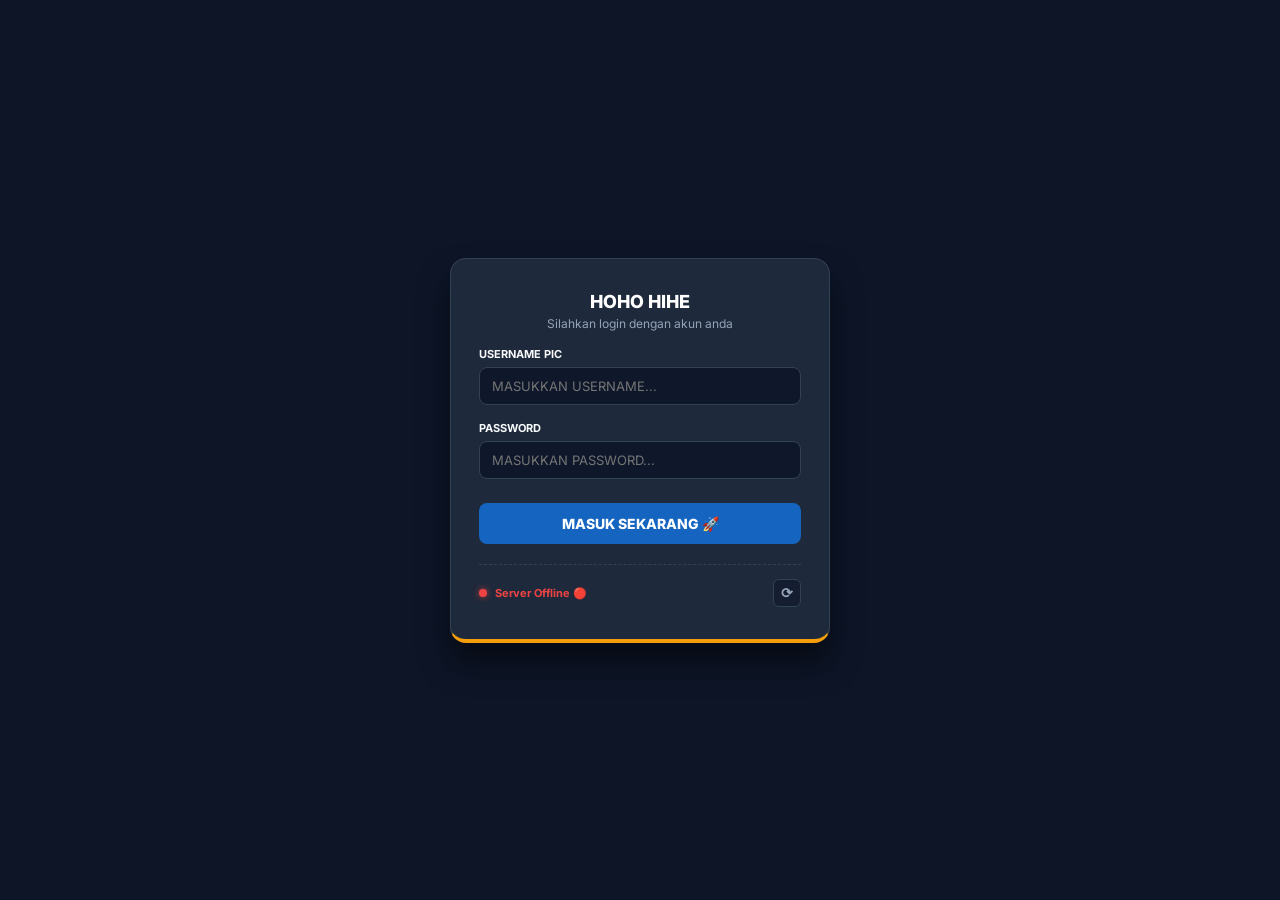
==== casetransaksi.html @ 3c514128 "update minor" ====
<!DOCTYPE html>
<html lang="id">
<head>
    <meta charset="UTF-8">
    <script src="auth.js"></script>
    <meta name="viewport" content="width=device-width, initial-scale=1.0">
    <title>Case Transaksi - RANGER+</title>
    <link rel="stylesheet" href="styles.css">
    <style>
        /* TAB MENU SUB-NAVIGATION */
        .tab-menu-container {
            display: flex;
            justify-content: space-between;
            align-items: center;
            gap: 10px;
            margin-bottom: 8px;
            border-bottom: 2px solid var(--border-color);
            padding-bottom: 12px;
        }
        .tab-group { display: flex; gap: 10px; }
        .tab-btn {
            background: #080d1a; 
            color: var(--text-muted);
            border: 1px solid var(--border-color);
            padding: 10px 20px; 
            border-radius: 8px;
            font-size: 13px; 
            font-weight: 700; 
            cursor: pointer;
            transition: all 0.2s ease;
        }
        .tab-btn:hover { background: #1e293b; color: #ffffff; }
        .tab-btn.active { 
            background: #1565c0; 
            color: #ffffff; 
            border-color: #3b82f6; 
        }
        .tab-content { display: none; }
        .tab-content.active { display: block; }

        /* CARDS & FORMS */
        .card-box {
            background: #1e293b; 
            border: 1px solid var(--border-color);
            border-radius: 12px; 
            padding: 20px; 
            margin-bottom: 16px;
            box-shadow: 0 6px 20px rgba(0,0,0,0.2);
        }
        .search-form { display: flex; gap: 12px; align-items: center; }
        .search-input, .select-input, .textarea-input {
            width: 100%; 
            padding: 12px 16px; 
            background: #0f172a;
            border: 1px solid var(--border-color);
            border-radius: 8px; 
            color: #ffffff; 
            font-size: 13px; 
            font-weight: 600;
            outline: none; 
            box-sizing: border-box;
            transition: border-color 0.2s ease;
        }
        .search-input:focus, .select-input:focus, .textarea-input:focus { border-color: #3b82f6; }

        .form-label {
            display: block;
            font-size: 11px;
            font-weight: 700;
            color: var(--accent-gold);
            text-transform: uppercase;
            margin-bottom: 6px;
        }

        /* BUTTONS */
        .btn-primary {
            padding: 12px 24px; 
            background: #1565c0; 
            color: #ffffff;
            border: none; 
            border-radius: 8px; 
            font-size: 13px; 
            font-weight: 800;
            cursor: pointer; 
            transition: transform 0.15s ease, background 0.2s ease; 
            white-space: nowrap;
        }
        .btn-primary:hover { background: #1e88e5; transform: translateY(-1px); }
        .btn-success { background: #16a34a; }
        .btn-success:hover { background: #22c55e; }
        .btn-sync { padding: 8px 16px; font-size: 12px; background: #334155; border: 1px solid #475569; }
        .btn-sync:hover { background: #475569; }

        /* FILTER BUTTONS */
        .filter-btn {
            padding: 6px 14px; 
            font-size: 11px; 
            font-weight: 700; 
            border-radius: 6px;
            background: #0f172a; 
            color: var(--text-muted); 
            border: 1px solid var(--border-color); 
            cursor: pointer;
            transition: all 0.2s ease;
        }
        .filter-btn:hover { background: #1e293b; color: #ffffff; }
        .filter-btn.active { background: var(--accent-gold); color: #0d1527; border-color: var(--accent-gold); }

        /* BADGES */
        .badge-status {
            padding: 3px 8px; 
            border-radius: 4px; 
            font-size: 10px; 
            font-weight: 800; 
            text-transform: uppercase;
        }
        .badge-pending { background: rgba(245, 158, 11, 0.2); color: #f59e0b; border: 1px solid #f59e0b; }
        .badge-solved { background: rgba(34, 197, 94, 0.2); color: #22c55e; border: 1px solid #22c55e; }

        /* GRID RESULT DISPLAY */
        .result-grid { display: grid; grid-template-columns: repeat(2, 1fr); gap: 10px; margin-top: 8px; }
        .data-item {
            background: #0f172a; 
            padding: 10px 14px; 
            border-radius: 8px;
            border: 1px solid rgba(255, 255, 255, 0.05); 
            text-align: left;
        }
        .data-label { font-size: 10px; color: var(--text-muted); font-weight: 700; text-transform: uppercase; margin-bottom: 2px; }
        .data-value { font-size: 13px; color: #ffffff; font-weight: 700; word-break: break-all; }

        /* TABLE ALL CASES */
        .custom-table { width: 100%; border-collapse: collapse; font-size: 12px; text-align: left; }
        .custom-table th { 
            background: #0f172a; 
            color: #ffffff; 
            padding: 12px; 
            border-bottom: 2px solid var(--border-color); 
            text-transform: uppercase; 
            white-space: nowrap; 
        }
        .custom-table td { padding: 10px 12px; border-bottom: 1px solid var(--border-color); color: #f8fafc; white-space: nowrap; }
        .custom-table tbody tr { cursor: pointer; transition: background 0.15s ease; }
        .custom-table tbody tr:hover { background: rgba(51, 65, 85, 0.6); }

        /* MODAL OVERLAYS SPECIFIC TO CASE TRANSAKSI */
        .modal-overlay {
            position: fixed; 
            top: 0; left: 0; right: 0; bottom: 0;
            background: rgba(13, 21, 39, 0.85); 
            backdrop-filter: blur(5px);
            display: flex; 
            align-items: center; 
            justify-content: center; 
            z-index: 9999;
        }
        .modal-box { 
            background: #1e293b; 
            border: 1px solid var(--border-color); 
            border-radius: 14px; 
            padding: 24px; 
            box-shadow: 0 20px 40px rgba(0,0,0,0.5); 
            animation: popIn 0.25s cubic-bezier(0.175, 0.885, 0.32, 1.275);
        }
    </style>
</head>
<body>

    <div class="layout-container">
        <!-- Area Sidebar -->
        <div class="sidebar"></div>

        <div class="main-content">
            <div class="wrapper">
                <h2 class="main-title">CASE TRANSAKSI</h2>

                <div class="tab-menu-container">
                    <div class="tab-group">
                        <button class="tab-btn active" onclick="switchTab('inputTab', this)">➕ Input Case Transaksi</button>
                        <button class="tab-btn" onclick="switchTab('allCasesTab', this); loadAllCasesFromGSheet();">📊 All Cases (GSheet)</button>
                    </div>
                    <button type="button" class="btn-primary btn-sync" onclick="handleSyncTaglist()">🔄 Sync Taglist GSheet</button>
                </div>

                <!-- SUB MENU 1: INPUT CASE -->
                <div id="inputTab" class="tab-content active">
                    <div class="card-box">
                        <form class="search-form" onsubmit="handleCekTrx(event)">
                            <input type="text" id="inputTrxId" class="search-input" placeholder="Masukkan ID Transaksi (Contoh: 961494861)..." required autocomplete="off">
                            <button type="submit" class="btn-primary" id="btnSearch">🔍 CEK TRANSAKSI</button>
                        </form>
                    </div>

                    <div id="formKendalaSection" class="card-box" style="display: none; border-left: 4px solid var(--accent-gold);">
                        <h3 style="margin: 0 0 16px 0; color: var(--accent-gold); font-size: 15px;">📌 DETAIL KENDALA & FOLLOW UP</h3>
                        <div class="result-grid" style="margin-bottom: 20px;">
                            <div class="data-item"><div class="data-label">ID Transaksi</div><div class="data-value" id="summaryTrxId">-</div></div>
                            <div class="data-item"><div class="data-label">ID Pelanggan 1</div><div class="data-value" id="summaryBill1" style="color: #60a5fa;">-</div></div>
                        </div>

                        <form onsubmit="handleSubmitCase(event)">
                            <div style="display: grid; grid-template-columns: repeat(2, 1fr); gap: 16px; margin-bottom: 16px;">
                                <div>
                                    <label class="form-label">🏷️ Taglist Kendala:</label>
                                    <select id="selectKendala" class="select-input" required><option value="">Memuat taglist kendala...</option></select>
                                </div>
                                <div>
                                    <label class="form-label">🎯 Kemana Harus Follow Up:</label>
                                    <select id="selectFollowUp" class="select-input" required><option value="">Memuat tujuan follow up...</option></select>
                                </div>
                            </div>
                            <div style="margin-bottom: 16px;">
                                <label class="form-label">📝 Catatan Tambahan (Opsional):</label>
                                <textarea id="inputCatatan" class="textarea-input" rows="3" placeholder="Tambahkan catatan khusus jika ada..."></textarea>
                            </div>
                            <button type="submit" class="btn-primary btn-success">💾 SIMPAN CASE KE GSHEET</button>
                        </form>
                    </div>
                </div>

                <!-- SUB MENU 2: ALL CASES -->
                <div id="allCasesTab" class="tab-content">
                    <div class="card-box">
                        <div style="display: flex; justify-content: space-between; align-items: center; margin-bottom: 16px;">
                            <div style="display: flex; align-items: center; gap: 12px;">
                                <h3 style="margin: 0; color: var(--accent-gold); font-size: 15px;">📊 REKAPITULASI CASE</h3>
                                <div style="display: flex; gap: 6px;">
                                    <button id="btnFilterAll" class="filter-btn active" onclick="filterCases('ALL', this)">ALL (0)</button>
                                    <button id="btnFilterPending" class="filter-btn" onclick="filterCases('PENDING', this)">⏳ PENDING (0)</button>
                                    <button id="btnFilterSolved" class="filter-btn" onclick="filterCases('SOLVED', this)">✅ SOLVED (0)</button>
                                </div>
                            </div>
                            <button class="btn-primary" style="padding: 8px 16px; font-size: 12px;" onclick="loadAllCasesFromGSheet(true)">⟳ Refresh Data</button>
                        </div>

                        <div style="overflow-x: auto;">
                            <table class="custom-table">
                                <thead>
                                    <tr>
                                        <th>No</th>
                                        <th>Waktu Input</th>
                                        <th>ID Transaksi</th>
                                        <th>ID Produk</th>
                                        <th>Tgl Transaksi</th>
                                        <th>ID Pelanggan 1</th>
                                        <th>Kendala</th>
                                        <th>Follow Up Ke</th>
                                        <th>PIC</th>
                                        <th>Status Case</th>
                                    </tr>
                                </thead>
                                <tbody id="allCasesTableBody">
                                    <tr><td colspan="10" style="text-align: center; color: var(--text-muted); padding: 20px;">Memuat data...</td></tr>
                                </tbody>
                            </table>
                        </div>
                    </div>
                </div>

            </div>
        </div>
    </div>

    <!-- POPUP 1: DETAIL CASE & UPDATE CASE (DESAIN MENYAMPING / LANDSCAPE 2 PANEL) -->
    <div id="caseDetailModal" class="modal-overlay" style="display: none;">
        <div class="modal-box" style="width: 920px; max-width: 95vw; max-height: 90vh; overflow-y: auto;">
            <div style="display: flex; justify-content: space-between; align-items: center; border-bottom: 1px solid var(--border-color); padding-bottom: 10px; margin-bottom: 16px;">
                <h3 style="margin: 0; color: var(--accent-gold); font-size: 16px;">📌 DETAIL CASE TRANSAKSI</h3>
                <span id="detailStatusBadge" class="badge-status badge-pending">PENDING</span>
            </div>

            <!-- LAYOUT DESAIN MENYAMPING (2 PANEL GRID) -->
            <div style="display: grid; grid-template-columns: 1.1fr 0.9fr; gap: 20px; align-items: start;">

                <!-- PANEL KIRI: DATA TRANSAKSI -->
                <div>
                    <h4 style="margin: 0 0 8px 0; font-size: 12px; color: #60a5fa; text-transform: uppercase;">📋 Informasi Transaksi</h4>
                    <div class="result-grid">
                        <div class="data-item"><div class="data-label">Waktu Input</div><div class="data-value" id="detTime">-</div></div>
                        <div class="data-item"><div class="data-label">ID Transaksi</div><div class="data-value" id="detTrxId" style="color: var(--accent-gold);">-</div></div>
                        <div class="data-item"><div class="data-label">ID Produk</div><div class="data-value" id="detProdId">-</div></div>
                        <div class="data-item"><div class="data-label">Tanggal Transaksi</div><div class="data-value" id="detTxDate">-</div></div>
                        <div class="data-item"><div class="data-label">ID Pelanggan 1</div><div class="data-value" id="detBill1" style="color: #60a5fa;">-</div></div>
                        <div class="data-item"><div class="data-label">ID Pelanggan 2</div><div class="data-value" id="detBill2" style="color: #60a5fa;">-</div></div>
                        <div class="data-item"><div class="data-label">RC (Response Code)</div><div class="data-value" id="detRc">-</div></div>
                        <div class="data-item"><div class="data-label">SN / Ref</div><div class="data-value" id="detSn" style="color: #34d399;">-</div></div>
                        <div class="data-item"><div class="data-label">Kendala</div><div class="data-value" id="detKendala" style="color: var(--accent-gold);">-</div></div>
                        <div class="data-item"><div class="data-label">Follow Up Ke</div><div class="data-value" id="detFollowUp" style="color: #60a5fa;">-</div></div>
                        <div class="data-item" style="grid-column: span 2;"><div class="data-label">PIC Input</div><div class="data-value" id="detPic">-</div></div>
                    </div>
                </div>

                <!-- PANEL KANAN: CATATAN KASUS + FORM UPDATE -->
                <div style="display: flex; flex-direction: column; gap: 14px;">
                    <div>
                        <h4 style="margin: 0 0 8px 0; font-size: 12px; color: #60a5fa; text-transform: uppercase;">📝 Catatan Kasus Awal</h4>
                        <div class="data-item" style="min-height: 52px;">
                            <div class="data-value" id="detCatatan" style="color: #e2e8f0; font-weight: 500; font-style: italic; white-space: pre-wrap;">-</div>
                        </div>
                    </div>

                    <div style="background: #0f172a; padding: 14px; border-radius: 10px; border: 1px solid var(--border-color); display: flex; flex-direction: column; gap: 12px;">
                        <h4 style="margin: 0; font-size: 12px; color: var(--accent-gold); text-transform: uppercase;">🔄 Form Update Case</h4>

                        <div>
                            <label class="form-label" style="color: #60a5fa;">STATUS CASE:</label>
                            <select id="detSelectStatus" class="select-input" style="padding: 10px; font-weight: 700;">
                                <option value="PENDING">⏳ PENDING</option>
                                <option value="SOLVED">✅ SOLVED</option>
                            </select>
                        </div>

                        <div>
                            <label class="form-label" style="color: #60a5fa;">✏️ UPDATE CASE (KOLOM N):</label>
                            <textarea id="detUpdateCaseInput" class="textarea-input" rows="4" placeholder="Masukkan perkembangan update follow up disini..."></textarea>
                        </div>
                    </div>
                </div>

            </div>

            <!-- FOOTER TOMBOL AKSI -->
            <div style="margin-top: 20px; padding-top: 14px; border-top: 1px solid var(--border-color); display: flex; justify-content: space-between; align-items: center;">
                <button type="button" class="btn-primary" style="background: #475569;" onclick="closeCaseDetailModal()">Tutup</button>
                <button type="button" class="btn-primary btn-success" onclick="handleSaveCaseUpdate()">
                    💾 UPDATE CASE
                </button>
            </div>
        </div>
    </div>

    <!-- POPUP 2: MODAL CEK TRANSAKSI -->
    <div id="resultModal" class="modal-overlay" style="display: none;">
        <div class="modal-box" style="width: 550px; max-width: 90%;">
            <div style="display: flex; justify-content: space-between; align-items: center; border-bottom: 1px solid var(--border-color); padding-bottom: 10px; margin-bottom: 12px;">
                <h3 style="margin: 0; color: var(--accent-gold); font-size: 16px;">📋 DATA TRANSAKSI DITEMUKAN</h3>
                <span id="popRcBadge" style="padding: 4px 8px; border-radius: 4px; font-size: 11px; font-weight: 800; background: rgba(34, 197, 94, 0.2); color: #22c55e;">RC: 00</span>
            </div>
            <div class="result-grid">
                <div class="data-item"><div class="data-label">ID Transaksi</div><div class="data-value" id="popIdTrx">-</div></div>
                <div class="data-item"><div class="data-label">ID Produk</div><div class="data-value" id="popIdProduk">-</div></div>
                <div class="data-item"><div class="data-label">Tanggal Transaksi</div><div class="data-value" id="popTxDate">-</div></div>
                <div class="data-item"><div class="data-label">Response Code</div><div class="data-value" id="popRc">-</div></div>
                <div class="data-item"><div class="data-label">ID Pelanggan 1</div><div class="data-value" id="popBill1" style="color: #60a5fa;">-</div></div>
                <div class="data-item"><div class="data-label">ID Pelanggan 2</div><div class="data-value" id="popBill2" style="color: #60a5fa;">-</div></div>
                <div class="data-item" style="grid-column: span 2;"><div class="data-label">SN / REF</div><div class="data-value" id="popSn" style="color: #34d399;">-</div></div>
            </div>
            <div style="margin-top: 20px; text-align: right;">
                <button type="button" class="btn-primary btn-success" onclick="confirmAndOpenKendalaForm()">OK, Lanjut Isi Kendala ➡️</button>
            </div>
        </div>
    </div>

    <!-- POPUPS GENERAL -->
    <div id="loadingModal">
        <div class="loading-card">
            <img src="assets/loading-train.svg" alt="Loading">
            <div class="loading-title" id="loadingTitle">Memproses...</div>
            <div class="loading-sub" id="loadingSub">Mohon tunggu sejenak.</div>
        </div>
    </div>

    <div id="customAlertModal">
        <div class="alert-card">
            <div class="alert-icon" id="alertIcon">✅</div>
            <div class="alert-title" id="alertTitle">Pemberitahuan</div>
            <div class="alert-msg" id="alertMessage">Pesan...</div>
            <button class="btn-alert-ok" onclick="closeCustomAlert()">OK</button>
        </div>
    </div>

    <!-- SCRIPT UTAMA -->
    <script src="sidebarv2.js"></script>
    <script>
        const SERVER_URL = "http://localhost:5000";
        let currentFetchedData = null;
        let rawAllCases = [];
        let currentFilteredCases = [];
        let selectedCaseData = null;
        let currentFilter = "ALL";

        function formatDateOnly(str) {
            if (!str || str === '-') return '-';
            return String(str).split('T')[0].trim();
        }

        function switchTab(tabId, element) {
            document.querySelectorAll('.tab-content').forEach(tc => tc.classList.remove('active'));
            document.querySelectorAll('.tab-btn').forEach(tb => tb.classList.remove('active'));
            document.getElementById(tabId).classList.add('active');
            element.classList.add('active');
        }

        function showCustomAlert(msg, title = "Pemberitahuan", icon = "✅") {
            document.getElementById('alertTitle').innerText = title;
            document.getElementById('alertMessage').innerText = msg;
            document.getElementById('alertIcon').innerText = icon;
            document.getElementById('customAlertModal').style.display = "flex";
        }
        function closeCustomAlert() { document.getElementById('customAlertModal').style.display = "none"; }
        function showLoadingModal(t, s) {
            document.getElementById('loadingTitle').innerText = t || "Memproses...";
            document.getElementById('loadingSub').innerText = s || "Mohon tunggu.";
            document.getElementById('loadingModal').style.display = "flex";
        }
        function hideLoadingModal() { document.getElementById('loadingModal').style.display = "none"; }

        // CEK TRANSAKSI
        async function handleCekTrx(e) {
            e.preventDefault();
            const trxId = document.getElementById("inputTrxId").value.trim();
            if (!trxId) return;

            showLoadingModal(`Mencari ID '${trxId}'...`, "Mengecek database Web SQL...");
            try {
                const res = await fetch(`${SERVER_URL}/api/cek-transaksi`, {
                    method: "POST", headers: { "Content-Type": "application/json" },
                    body: JSON.stringify({ id_transaksi: trxId })
                });
                const data = await res.json();
                hideLoadingModal();

                if (res.ok && data.status === "success" && data.data) {
                    currentFetchedData = data.data;
                    document.getElementById("popIdTrx").innerText = data.data.id_transaksi || "-";
                    document.getElementById("popIdProduk").innerText = data.data.id_produk || "-";
                    document.getElementById("popTxDate").innerText = formatDateOnly(data.data.transaction_date);
                    document.getElementById("popRc").innerText = data.data.status || "-";
                    document.getElementById("popBill1").innerText = data.data["ID pelanggan 1"] || "-";
                    document.getElementById("popBill2").innerText = data.data["ID pelanggan 2"] || "-";
                    document.getElementById("popSn").innerText = data.data.SN || "-";
                    document.getElementById("resultModal").style.display = "flex";
                } else {
                    showCustomAlert(data.message || "Data tidak ditemukan!", "Tidak Ditemukan", "⚠️");
                }
            } catch (err) {
                hideLoadingModal();
                showCustomAlert("Gagal terhubung ke Server!", "Error", "❌");
            }
        }

        function confirmAndOpenKendalaForm() {
            document.getElementById("resultModal").style.display = "none";
            if (currentFetchedData) {
                document.getElementById("summaryTrxId").innerText = currentFetchedData.id_transaksi || "-";
                document.getElementById("summaryBill1").innerText = currentFetchedData["ID pelanggan 1"] || "-";
                document.getElementById("formKendalaSection").style.display = "block";
                document.getElementById("formKendalaSection").scrollIntoView({ behavior: 'smooth' });
            }
        }

        async function loadTaglistsFromGSheet() {
            try {
                const res = await fetch(`${SERVER_URL}/api/get-taglist`);
                const data = await res.json();
                if (res.ok && data.status === "success") {
                    document.getElementById("selectKendala").innerHTML = `<option value="">-- Pilih Kendala --</option>` + (data.kendala || []).map(k => `<option value="${k}">${k}</option>`).join("");
                    document.getElementById("selectFollowUp").innerHTML = `<option value="">-- Pilih Tujuan Follow Up --</option>` + (data.follow_up || []).map(f => `<option value="${f}">${f}</option>`).join("");
                }
            } catch (e) {}
        }

        async function handleSyncTaglist() {
            showLoadingModal("Menyinkronkan Taglist...", "Mengambil daftar terbaru...");
            try {
                const res = await fetch(`${SERVER_URL}/api/sync-taglist`, { method: "POST" });
                const data = await res.json();
                hideLoadingModal();
                if (res.ok && data.status === "success") {
                    await loadTaglistsFromGSheet();
                    showCustomAlert("Taglist berhasil diperbarui!", "Sukses", "🎉");
                } else { showCustomAlert("Gagal sync taglist.", "Gagal", "⚠️"); }
            } catch (e) { hideLoadingModal(); showCustomAlert("Gagal terhubung ke Server!", "Error", "❌"); }
        }

        // SIMPAN CASE BARU
        async function handleSubmitCase(e) {
            e.preventDefault();
            if (!currentFetchedData) return;

            showLoadingModal("Menyimpan Case...", "Mengunggah data ke GSheet...");
            try {
                const payload = {
                    data_transaksi: currentFetchedData,
                    kendala: document.getElementById("selectKendala").value,
                    follow_up: document.getElementById("selectFollowUp").value,
                    catatan: document.getElementById("inputCatatan").value,
                    pic: sessionStorage.getItem("loggedInUser") || "GUEST"
                };

                const res = await fetch(`${SERVER_URL}/api/save-case-gsheet`, {
                    method: "POST", headers: { "Content-Type": "application/json" },
                    body: JSON.stringify(payload)
                });
                const result = await res.json();
                hideLoadingModal();

                if (res.ok && result.status === "success") {
                    await loadAllCasesFromGSheet(true);

                    showCustomAlert("Case berhasil disimpan!", "Berhasil", "🎉");
                    document.getElementById("formKendalaSection").style.display = "none";
                    document.getElementById("inputTrxId").value = "";
                    document.getElementById("inputCatatan").value = "";
                    currentFetchedData = null;
                } else { showCustomAlert("Gagal menyimpan case.", "Error", "⚠️"); }
            } catch (err) { hideLoadingModal(); showCustomAlert("Gagal terhubung ke Server!", "Error", "❌"); }
        }

        // REKAP ALL CASES
        async function loadAllCasesFromGSheet(forceRefresh = false) {
            const tbody = document.getElementById("allCasesTableBody");
            if (forceRefresh) tbody.innerHTML = `<tr><td colspan="10" style="text-align: center; color: var(--accent-gold); padding: 20px;">Memuat ulang data...</td></tr>`;

            try {
                const res = await fetch(`${SERVER_URL}/api/get-all-cases`);
                const data = await res.json();

                if (res.ok && data.status === "success" && Array.isArray(data.data)) {
                    rawAllCases = data.data;
                    updateFilterCounters();
                    renderCasesTable();
                } else {
                    tbody.innerHTML = `<tr><td colspan="10" style="text-align: center; color: #ef4444; padding: 20px;">Gagal memuat rekap data.</td></tr>`;
                }
            } catch (err) {
                tbody.innerHTML = `<tr><td colspan="10" style="text-align: center; color: #ef4444; padding: 20px;">Gagal terhubung ke Server!</td></tr>`;
            }
        }

        function updateFilterCounters() {
            const totalAll = rawAllCases.length;
            const totalPending = rawAllCases.filter(c => (c.case_status || "PENDING").toUpperCase() === "PENDING").length;
            const totalSolved = rawAllCases.filter(c => (c.case_status || "PENDING").toUpperCase() === "SOLVED").length;

            document.getElementById("btnFilterAll").innerText = `ALL (${totalAll})`;
            document.getElementById("btnFilterPending").innerText = `⏳ PENDING (${totalPending})`;
            document.getElementById("btnFilterSolved").innerText = `✅ SOLVED (${totalSolved})`;
        }

        function filterCases(status, btnElement) {
            currentFilter = status;
            document.querySelectorAll('.filter-btn').forEach(b => b.classList.remove('active'));
            btnElement.classList.add('active');
            renderCasesTable();
        }

        function renderCasesTable() {
            const tbody = document.getElementById("allCasesTableBody");
            currentFilteredCases = rawAllCases;

            if (currentFilter !== "ALL") {
                currentFilteredCases = rawAllCases.filter(c => (c.case_status || "PENDING").toUpperCase() === currentFilter);
            }

            if (currentFilteredCases.length === 0) {
                tbody.innerHTML = `<tr><td colspan="10" style="text-align: center; color: var(--text-muted); padding: 20px;">Tidak ada data case (${currentFilter}).</td></tr>`;
                return;
            }

            tbody.innerHTML = currentFilteredCases.map((item, idx) => {
                const st = (item.case_status || "PENDING").toUpperCase();
                const badgeClass = st === "SOLVED" ? "badge-solved" : "badge-pending";

                return `
                    <tr onclick="openCaseDetailModalByFilteredIndex(${idx})">
                        <td>${idx + 1}</td>
                        <td>${item.timestamp || '-'}</td>
                        <td style="font-weight: 700; color: var(--accent-gold);">${item.id_transaksi || '-'}</td>
                        <td>${item.id_produk || '-'}</td>
                        <td>${formatDateOnly(item.transaction_date)}</td>
                        <td style="color: #60a5fa;">${item.bill_info1 || '-'}</td>
                        <td><b style="color: var(--accent-gold);">${item.kendala || '-'}</b></td>
                        <td><b style="color: #60a5fa;">${item.follow_up || '-'}</b></td>
                        <td style="font-weight: 700;">${item.pic || '-'}</td>
                        <td><span class="badge-status ${badgeClass}">${st}</span></td>
                    </tr>
                `;
            }).join("");
        }

        // BUKA POP-UP DETAIL CASE
        function openCaseDetailModalByFilteredIndex(idx) {
            selectedCaseData = currentFilteredCases[idx];
            if (!selectedCaseData) return;

            document.getElementById("detTime").innerText = selectedCaseData.timestamp || "-";
            document.getElementById("detTrxId").innerText = selectedCaseData.id_transaksi || "-";
            document.getElementById("detProdId").innerText = selectedCaseData.id_produk || "-";
            document.getElementById("detTxDate").innerText = formatDateOnly(selectedCaseData.transaction_date);
            document.getElementById("detBill1").innerText = selectedCaseData.bill_info1 || "-";
            document.getElementById("detBill2").innerText = selectedCaseData.bill_info2 || "-";
            document.getElementById("detRc").innerText = selectedCaseData.status || "-";
            document.getElementById("detSn").innerText = selectedCaseData.sn || "-";
            document.getElementById("detKendala").innerText = selectedCaseData.kendala || "-";
            document.getElementById("detFollowUp").innerText = selectedCaseData.follow_up || "-";
            document.getElementById("detPic").innerText = selectedCaseData.pic || "-";
            document.getElementById("detCatatan").innerText = selectedCaseData.catatan || "(Tidak ada catatan khusus)";

            const st = (selectedCaseData.case_status || "PENDING").toUpperCase();
            document.getElementById("detSelectStatus").value = st;
            document.getElementById("detUpdateCaseInput").value = selectedCaseData.update_case || "";

            const badge = document.getElementById("detailStatusBadge");
            if (st === "SOLVED") {
                badge.className = "badge-status badge-solved";
                badge.innerText = "SOLVED ✅";
            } else {
                badge.className = "badge-status badge-pending";
                badge.innerText = "PENDING ⏳";
            }

            document.getElementById("caseDetailModal").style.display = "flex";
        }

        function closeCaseDetailModal() { document.getElementById("caseDetailModal").style.display = "none"; }

        // EKSPLISIT SIMPAN KESELURUHAN UPDATE
        async function handleSaveCaseUpdate() {
            if (!selectedCaseData) return;

            const newStatus = document.getElementById("detSelectStatus").value;
            const updateCaseText = document.getElementById("detUpdateCaseInput").value;

            showLoadingModal("Menyimpan Perubahan...", "Memperbarui status & catatan update di GSheet...");
            try {
                const res = await fetch(`${SERVER_URL}/api/update-case-status`, {
                    method: "POST", 
                    headers: { "Content-Type": "application/json" },
                    body: JSON.stringify({ 
                        row_index: selectedCaseData.row_index, 
                        case_status: newStatus,
                        update_case: updateCaseText
                    })
                });
                const result = await res.json();
                hideLoadingModal();

                if (res.ok && result.status === "success") {
                    closeCaseDetailModal();
                    await loadAllCasesFromGSheet(true);
                    showCustomAlert("Update Case berhasil disimpan ke GSheet!", "Berhasil", "🎉");
                } else { 
                    showCustomAlert(result.message || "Gagal memperbarui case.", "Error", "⚠️"); 
                }
            } catch (err) { 
                hideLoadingModal(); 
                showCustomAlert("Gagal terhubung ke Server!", "Error", "❌"); 
            }
        }

        document.addEventListener("DOMContentLoaded", () => {
            loadTaglistsFromGSheet();
            loadAllCasesFromGSheet();
        });
    </script>
</body>
</html>
---- styles.css ----
@import url('https://fonts.googleapis.com/css2?family=Inter:wght@400;600;700;800&display=swap');

:root {
    --bg-app: #0d1527;
    --bg-sidebar: #080d1a;
    --border-color: #334155;
    --text-main: #ffffff;
    --text-muted: #94a3b8;
    --card-bg: #111827;
    --card-border: #1f2937;
    --primary: #0d1527;
    --accent-gold: #f59e0b;
}

* { box-sizing: border-box; font-family: 'Inter', -apple-system, BlinkMacSystemFont, "Segoe UI", Roboto, sans-serif; }

body, html { margin: 0; padding: 0; width: 100%; height: 100%; background: var(--bg-app); color: var(--text-main); overflow-x: hidden; }

/* ================= LAYOUT & SIDEBAR ================= */
.layout-container { display: flex; min-height: 100vh; position: relative; }
.main-content { flex: 1; display: flex; flex-direction: column; gap: 14px; padding: 16px; min-width: 0; overflow-y: auto; }
.wrapper { width: 100%; max-width: 1450px; margin: 0 auto; display: flex; flex-direction: column; gap: 14px; }
.sidebar { width: 240px; background: var(--bg-sidebar); padding: 16px 14px; border-right: 2px solid var(--border-color); flex-shrink: 0; display: flex; flex-direction: column; position: sticky; top: 0; height: 100vh; overflow-y: auto; }

/* ================= TYPOGRAPHY & HEADER ================= */
.main-title { margin: 0 0 12px 0; font-size: 22px; font-weight: 800; color: #ffffff; text-transform: uppercase; }
.section-title { font-size: 13px; font-weight: bold; margin-bottom: 8px; color: #ffffff; text-transform: uppercase; letter-spacing: 0.5px; }
.section-heading { font-size: 12px; font-weight: 800; color: #ffffff; text-transform: uppercase; display: flex; align-items: center; gap: 8px; margin-top: 4px; }
.section-heading::before { content: ""; width: 4px; height: 14px; background: var(--accent-gold); border-radius: 2px; display: inline-block; }

/* ================= TOOLBAR & BUTTONS ================= */
.toolbar { background: #1e293b; padding: 10px 14px; border-radius: 10px; border: 1px solid var(--border-color); box-shadow: 0 6px 20px rgba(0,0,0,.2); margin-bottom: 12px; display: flex; gap: 12px; flex-wrap: wrap; align-items: center; }
.toolbar-group { display: flex; align-items: center; gap: 6px; }
.toolbar-label { font-size: 13px; font-weight: bold; color: #f8fafc; }
select, button { padding: 8px 12px; border: none; border-radius: 6px; font-size: 13px; }
select { background: #0f172a; border: 1px solid var(--border-color); color: #f8fafc; }
button { font-weight: 700; cursor: pointer; transition: transform 0.15s ease, background-color 0.15s ease; }
button:hover { transform: translateY(-1px); }
.generate { background: #1565c0; color: #fff; }
.preview-btn { background: #059669; color: #fff; }
.copy { background: #ff8f00; color: #fff; }
.loading { text-align: center; padding: 10px; font-weight: bold; color: #38bdf8; font-size: 13px; }

/* ================= CARDS & DASHBOARD MENU ================= */
.hero-banner { background: #1e293b; border-radius: 10px; padding: 24px 28px; display: flex; justify-content: space-between; align-items: center; border: 1px solid var(--border-color); border-bottom: 4px solid var(--accent-gold); box-shadow: 0 6px 20px rgba(0, 0, 0, 0.2); }
.hero-text h1 { margin: 0 0 4px 0; font-size: 24px; font-weight: 800; color: #ffffff; }
.hero-subtitle { margin: 0; font-size: 12px; font-weight: 600; color: var(--text-muted); text-transform: uppercase; white-space: nowrap}
.refresh-quote-btn { background: transparent; color: var(--accent-gold); padding: 0; margin-top: 8px; font-size: 12px; }
.info-bar { display: grid; grid-template-columns: 1fr 1fr; gap: 12px; }
.info-card { background: #1e293b; padding: 14px 18px; border-radius: 10px; border: 1px solid var(--border-color); border-bottom: 4px solid var(--accent-gold); display: flex; flex-direction: column; gap: 4px; }
.info-label { font-size: 10px; font-weight: 700; color: #94a3b8; text-transform: uppercase; }
.info-value { font-size: 14px; font-weight: 700; color: #ffffff; display: flex; align-items: center; gap: 8px; }
.status-dot { width: 8px; height: 8px; background: #10b981; border-radius: 50%; box-shadow: 0 0 0 3px rgba(16, 185, 129, 0.25); }
.modules-grid { display: grid; grid-template-columns: repeat(auto-fit, minmax(300px, 1fr)); gap: 12px; }
.module-card { background: #1e293b; padding: 18px; border-radius: 10px; border: 1px solid var(--border-color); border-bottom: 4px solid var(--accent-gold); text-decoration: none; color: #ffffff; transition: all 0.25s ease; display: flex; flex-direction: column; justify-content: space-between; }
.module-card:hover { transform: translateY(-5px); border-color: #475569; border-bottom: 3px solid #fbbf24; box-shadow: 0 6px 20px rgba(251, 191, 36, 0.4);}
.module-card h3 { margin: 0 0 10px 0; font-size: 15px; font-weight: 800; }
.module-card p { margin: 0 0 16px 0; font-size: 12px; color: #94a3b8; line-height: 1.5; }
.module-link { font-size: 12px; font-weight: 700; color: #fbbf24; }

/* ================= TABLES & WEB PREVIEW ================= */
.web-display-card { background: var(--bg-app); border-radius: 10px; border: 1px solid var(--card-border); box-shadow: 0 4px 12px rgba(0,0,0,.2); padding: 0; margin-bottom: 14px; }
.web-header-preview { background: var(--bg-app); border: 1px solid var(--border-color); padding: 14px; color: #ffffff; border-radius: 8px; text-align: center; margin-bottom: 12px; }
.web-header-preview h2 { margin: 4px 0 2px 0; font-size: 19px; font-weight: 800; }
.web-header-preview p { margin: 2px 0; font-size: 11px; font-weight: 600; text-transform: uppercase; }
.web-tables-grid { display: grid; grid-template-columns: repeat(auto-fit, minmax(480px, 1fr)); gap: 16px; align-items: start; }
.unified-summary-card { border-radius: 8px; overflow: hidden; border: 1px solid var(--border-color); margin-bottom: 12px; }
.unified-summary-header { font-size: 12px; padding: 8px; font-weight: 800; text-align: center; border-bottom: 1px solid var(--border-color); background: var(--bg-app); color: #fff;}
.matrix-table { width: 100%; border-collapse: collapse; table-layout: fixed; }
.matrix-table th { font-size: 10.5px; padding: 6px 3px; border: 1px solid var(--border-color); background: var(--bg-app); color: #fff; text-transform: uppercase; }
.matrix-table td { font-size: 11px; padding: 6px 3px; border: 1px solid var(--border-color); text-align: center; background: var(--bg-app); color: #fff; }
.label-cell { text-align: left !important; padding-left: 10px !important; font-weight: 800; }
table.main-data-table { width: 100%; border-collapse: collapse; border-radius: 6px; border: 1px solid var(--border-color); background: var(--bg-app); }
table.main-data-table th { padding: 6px 3px; font-size: 10px; border: 1px solid var(--border-color); color: #fff; text-transform: uppercase; }
table.main-data-table td { padding: 5px 3px; font-size: 10.5px; border: 1px solid var(--border-color); text-align: center; color: #fff; }

/* ================= MODAL & TOAST ================= */
#previewModal { display: none; position: fixed; z-index: 99998; inset: 0; width: 100%; height: 100%; background: rgba(13, 21, 39, 0.85); backdrop-filter: blur(5px); justify-content: center; align-items: center; padding: 20px; }
.modal-content-wrapper { background: #1e293b; border: 1px solid var(--border-color); border-radius: 12px; width: 95%; max-width: 1150px; max-height: 90vh; display: flex; flex-direction: column; overflow: hidden; box-shadow: 0 20px 40px rgba(0,0,0,.5); }
.modal-header { padding: 14px 20px; background: #0f172a; display: flex; justify-content: space-between; align-items: center; border-bottom: 1px solid var(--border-color); }
.modal-header h3 { margin: 0; font-size: 15px; color: #fff;}
.modal-close-btn { background: transparent; border: none; color: #94a3b8; font-size: 20px; cursor: pointer; }
.modal-body { padding: 16px; overflow-y: auto; flex: 1; text-align: center; }
#previewImageContainer img { max-width: 100%; height: auto; border-radius: 6px; }
.modal-footer { padding: 16px 20px; background: #0b1329; display: flex; justify-content: flex-end; gap: 12px; border-top: 1px solid #1e293b; }
.btn-modal-copy { background: #059669; color: #ffffff; border: none; padding: 9px 20px; border-radius: 10px; font-size: 14px; font-weight: 700; cursor: pointer; box-shadow: 0 2px 6px rgba(0,0,0,0.2); }
.btn-modal-close { background: #334155; color: #ffffff; border: none; padding: 9px 22px; border-radius: 10px; font-size: 14px; font-weight: 700; cursor: pointer; }
#customToast { position: fixed; top: 20px; right: 20px; background: #10b981; color: white; padding: 12px 20px; border-radius: 8px; font-size: 14px; font-weight: 600; z-index: 99999; opacity: 0; visibility: hidden; transition: 0.3s; transform: translateY(-10px); }
#customToast.show { opacity: 1; visibility: visible; transform: translateY(0); }
#customToast.error { background: #ef4444; }

/* ================= LAZY LOADING & CUSTOM ALERT MODALS ================= */
#loadingModal {
    display: none;
    position: fixed;
    top: 0; left: 0; width: 100%; height: 100%;
    background: rgba(13, 21, 39, 0.85);
    backdrop-filter: blur(5px);
    z-index: 99999;
    justify-content: center;
    align-items: center;
}

.loading-card {
    background: #1e293b;
    border: 1px solid var(--border-color);
    border-radius: 16px;
    padding: 32px 48px;
    text-align: center;
    box-shadow: 0 25px 30px -5px rgba(0, 0, 0, 0.6);
    max-width: 720px;
    width: 92%;
}

/* Penyesuaian Ukuran Gambar Kereta Animasi */
.loading-card img {
    width: 380px !important;
    max-width: 100%;
    height: auto;
    margin: 0 auto 16px auto;
    display: block;
}

.loading-title {
    font-size: 17px;
    font-weight: 700;
    color: #f8fafc;
    margin-bottom: 8px;
}

.loading-sub {
    font-size: 13px;
    color: var(--text-muted);
    line-height: 1.5;
}

/* Custom Alert Popup */
#customAlertModal {
    display: none;
    position: fixed;
    top: 0; left: 0; width: 100%; height: 100%;
    background: rgba(13, 21, 39, 0.85);
    backdrop-filter: blur(5px);
    z-index: 100000;
    justify-content: center;
    align-items: center;
}

.alert-card {
    background: #1e293b;
    border: 1px solid var(--border-color);
    border-radius: 14px;
    padding: 24px 30px;
    text-align: center;
    box-shadow: 0 20px 25px -5px rgba(0, 0, 0, 0.5);
    max-width: 400px;
    width: 90%;
    animation: popIn 0.25s cubic-bezier(0.175, 0.885, 0.32, 1.275);
}

@keyframes popIn {
    0% { transform: scale(0.8); opacity: 0; }
    100% { transform: scale(1); opacity: 1; }
}

.alert-icon { font-size: 38px; margin-bottom: 10px; }
.alert-title { font-size: 16px; font-weight: 700; color: #f8fafc; margin-bottom: 8px; }
.alert-msg { font-size: 13px; color: var(--text-muted); line-height: 1.5; margin-bottom: 20px; }

.btn-alert-ok {
    background: #3b82f6;
    color: white;
    border: none;
    padding: 9px 24px;
    border-radius: 8px;
    font-weight: 700;
    font-size: 13px;
    cursor: pointer;
    transition: background-color 0.2s;
    width: 100%;
}
.btn-alert-ok:hover { background: #2563eb; }

/* ================= AREA LAPORAN HD (HTML2CANVAS) ================= */
#reportArea { position: absolute; left: -9999px; top: -9999px; width: 1650px; background: #fff; color: #1f2937; }
#reportArea .header { background: linear-gradient(135deg, #002f87 10%, #1565c0 50%, #ff8f00 100%) !important; padding: 25px 30px !important; color: #fff !important; border-bottom: 4px solid #38bdf8 !important; }
#reportArea .header-table { width: 100% !important; border-collapse: collapse !important; background: transparent !important; }
#reportArea .header-table td { border: none !important; padding: 0 !important; background: transparent !important; vertical-align: middle !important; }
.qris-logo-img { height: 60px !important; width: auto !important; }
.hero-logo-box { display: flex !important; justify-content: flex-end !important; align-items: center !important; width: 100% !important; }
.hero-logo-box img { height: 95px !important; width: auto !important; object-fit: contain !important; filter: brightness(0) invert(1); }
#reportArea .main-title { margin: 10px 0 0 0 !important; font-size: 54px !important; font-weight: 800 !important; text-align: center !important; color: #ffffff !important; }
#reportArea .subtitle { margin-top: 6px; font-size: 22px; font-weight: bold; text-align: center; text-transform: uppercase; }
#reportArea .subtitle-pic { margin-top: 8px; font-size: 18px; font-weight: bold; text-align: center; }
#reportArea .content { padding: 25px; background: #fff !important; }
#reportArea .unified-summary-card { background: #fff !important; border: 1px solid #cfcfcf !important; }
#reportArea .unified-summary-header { font-size: 19px; padding: 12px; background: linear-gradient(135deg, #002f87 0%, #1565c0 50%, #ff8f00 100%) !important; color: #ffffff !important; font-weight: 800 !important; }
#reportArea .matrix-table th { font-size: 16px !important; padding: 10px 6px !important; background: #f1f5f9 !important; color: #1e3a8a !important; border: 1px solid #cfcfcf !important; }
#reportArea .matrix-table th.nominal-th { color: #b45309 !important; background: #fef3c7 !important; }
#reportArea .matrix-table td { font-size: 17px !important; padding: 12px 6px !important; background: #fff !important; color: #111827 !important; border: 1px solid #cfcfcf !important; }
#reportArea .label-cell { font-size: 14px !important; padding-left: 15px !important; background: #f3f4f6 !important; color: #111827 !important; }
#reportArea .main-tables-grid { display: grid; grid-template-columns: 1fr 1fr; gap: 25px; align-items: start; }
#reportArea .section-title { font-size: 17px; min-height: 35px; display: flex; align-items: center; color: #1565c0 !important; }
#reportArea table.main-data-table { background: #fff !important; border: 1px solid #cfcfcf !important; }
#reportArea table.main-data-table th { padding: 12px 4px !important; font-size: 13px !important; background: #1565c0 !important; color: #fff !important; border: 1px solid #cfcfcf !important; }
#reportArea table.main-data-table.right-theme th { background: #ff8f00 !important; }
#reportArea table.main-data-table td { padding: 10px 4px !important; font-size: 14px !important; background: #fff !important; color: #111827 !important; border: 1px solid #cfcfcf !important; }

/* ================= TEMPLATE LAPORAN HD QRIS MALAM (#reportArea) ================= */
#reportArea { position: absolute; left: -9999px; top: -9999px; width: 1920px; height: 1080px; background: #ffffff !important; color: #1f2937; font-family: Arial, Helvetica, sans-serif; border-radius: 28px; overflow: hidden; display: flex; flex-direction: column; box-shadow: none !important; }
#reportArea .rep-header { position: relative; background: linear-gradient(135deg, #002f87 0%, #005dff 44%, #f39200 100%) !important; color: #ffffff; padding: 22px 42px 32px; flex-shrink: 0; }
#reportArea .rep-topbar { display: flex; justify-content: space-between; align-items: center; width: 100%; }
#reportArea .rep-logo-qris { height: 65px; width: auto; object-fit: contain; filter: brightness(0) invert(1); }
#reportArea .rep-logo-ranger { height: 85px; width: auto; object-fit: contain; filter: brightness(0) invert(1); }
#reportArea .rep-title { margin-top: 10px; text-align: center; font-size: 54px; font-weight: 900; letter-spacing: 1px; text-shadow: 0 4px 10px rgba(0,0,0,0.25); color: #ffffff !important; }
#reportArea .rep-datetime { width: max-content; margin: 2px auto 0 auto; padding: 6px 30px; border-radius: 50px; border: 2px solid #ffffff; background: #0d4bc2 !important; font-size: 22px; font-weight: 900; color: #ffffff; }
#reportArea .rep-content { position: relative; padding: 24px 40px 16px; background: #f0f5fc !important; flex-grow: 1; display: flex; flex-direction: column; justify-content: space-between; gap: 12px; }
#reportArea .rep-cards { display: grid; grid-template-columns: 1fr 1fr; gap: 18px; }
#reportArea .rep-card { background: #ffffff !important; border-radius: 22px; padding: 16px 28px; border: 2px solid #e3e8f3; box-shadow: none !important; }
#reportArea .rep-card-title { width: max-content; margin: 0 auto 12px auto; padding: 7px 34px; border-radius: 14px; background: linear-gradient(180deg, #ffb300 0%, #ff6d00 100%); color: white; font-size: 24px; font-weight: 900; text-align: center; }
#reportArea .rep-card-body { display: flex; justify-content: space-between; gap: 20px; }
#reportArea .rep-metric { flex: 1; text-align: center; }
#reportArea .rep-metric-title { margin-bottom: 8px; color: #10206e; font-size: 20px; font-weight: 900; letter-spacing: .5px; text-transform: uppercase; }
#reportArea .rep-metric-value { font-size: 36px; line-height: 1; font-weight: 900; color: #10206e; }
#reportArea .rep-metric-rp { font-size: 30px; white-space: nowrap; }
#reportArea .rep-diff-box { background: #ffffff !important; border: 2px solid #e3e8f3; border-radius: 22px; padding: 14px; display: grid; grid-template-columns: 1fr 1fr 1fr; gap: 20px; box-shadow: none !important; }
#reportArea .rep-diff-item { position: relative; text-align: center; }
#reportArea .rep-diff-item:not(:last-child)::after { content: ''; position: absolute; top: 10px; right: -10px; width: 2px; height: 60px; background: #d7d7d7; }
#reportArea .rep-diff-title { display: flex; align-items: center; justify-content: center; gap: 10px; margin-bottom: 6px; color: #10206e; font-size: 19px; font-weight: 900; text-transform: uppercase; }
#reportArea .rep-diff-value { font-size: 36px; font-weight: 900; color: #10206e; }
#reportArea .rep-icon-circle { width: 34px; height: 34px; border-radius: 50%; display: flex; align-items: center; justify-content: center; color: white; font-size: 18px; font-weight: 900; }
#reportArea .icon-blue { background: #004fd6; }
#reportArea .icon-orange { background: #ff6d00; }
#reportArea .icon-green { background: #0d8b2d; }
#reportArea .rep-validation-layout { display: grid; grid-template-columns: 0.92fr 1.08fr; gap: 18px; align-items: stretch; }
#reportArea .rep-val-left { position: relative; background: #f4fff7 !important; border: 3px solid #18a84a; border-radius: 26px; padding: 20px 26px; display: flex; flex-direction: column; justify-content: center; min-height: 290px; box-shadow: none !important; }
#reportArea .rep-status-head { display: flex; align-items: center; justify-content: center; gap: 28px; margin-bottom: 24px; }
#reportArea .rep-status-icon { width: 90px; height: 90px; border-radius: 50%; display: flex; align-items: center; justify-content: center; color: white; font-size: 52px; font-weight: 900; flex-shrink: 0; }
#reportArea .bg-aman { background: #0b8d2d; }
#reportArea .bg-tidakaman { background: #d60000; }
#reportArea .rep-status-title { font-size: 26px; font-weight: 900; color: #10206e; }
#reportArea .rep-status-text { font-size: 76px; line-height: .9; font-weight: 900; white-space: nowrap; }
#reportArea .status-text-aman { color: #0f9d32; }
#reportArea .status-text-risk { color: #d60000; }
#reportArea .rep-summary-card { background: #ffffff !important; border: 2px solid #e3e8f3; border-radius: 18px; padding: 13px 16px; box-shadow: none !important; }
#reportArea .rep-summary-title { color: #0f9d32; font-size: 18px; font-weight: 900; margin-bottom: 6px; text-transform: uppercase; }
#reportArea .rep-status-desc { font-size: 19px; line-height: 1.3; font-weight: 900; color: #18233c; }
#reportArea .rep-val-right { background: #ffffff !important; border: 2px solid #dbe5f4; border-radius: 26px; padding: 20px 24px; min-height: 290px; display: flex; flex-direction: column; gap: 12px; box-shadow: none !important; }
#reportArea .rep-val-title { font-size: 26px; font-weight: 900; color: #10206e; text-align: center; padding: 10px 16px; border: 2px solid #e1e9f7; background: #f4f8ff !important; border-radius: 18px; text-transform: uppercase; }
#reportArea .rep-rule-item { display: flex; align-items: center; gap: 12px; padding: 12px 16px; border-radius: 16px; font-size: 18px; line-height: 1.3; font-weight: 800; color: #263044; background: #ffffff !important; border: 2px solid #e3e8f3; }
#reportArea .rep-rule-notice { background: #fff8fa !important; border: 2px solid rgba(255,91,115,.42); font-size: 20px; font-weight: 900; color: #1d2940; padding: 14px 16px; }
#reportArea .rep-badge { min-width: 32px; height: 32px; border-radius: 10px; display: inline-flex; align-items: center; justify-content: center; font-size: 18px; font-weight: 900; color: #ffffff; flex-shrink: 0; }
#reportArea .badge-ok { background: #0f9d32; }
#reportArea .badge-risk { background: #e92d4f; }
#reportArea .rep-footer { background: linear-gradient(90deg, #002f87 0%, #005dff 43%, #ff9800 100%) !important; color: white; text-align: center; padding: 11px 22px; border-radius: 13px; font-size: 17px; font-weight: 900; text-transform: uppercase; letter-spacing: 0.35px; white-space: nowrap; }
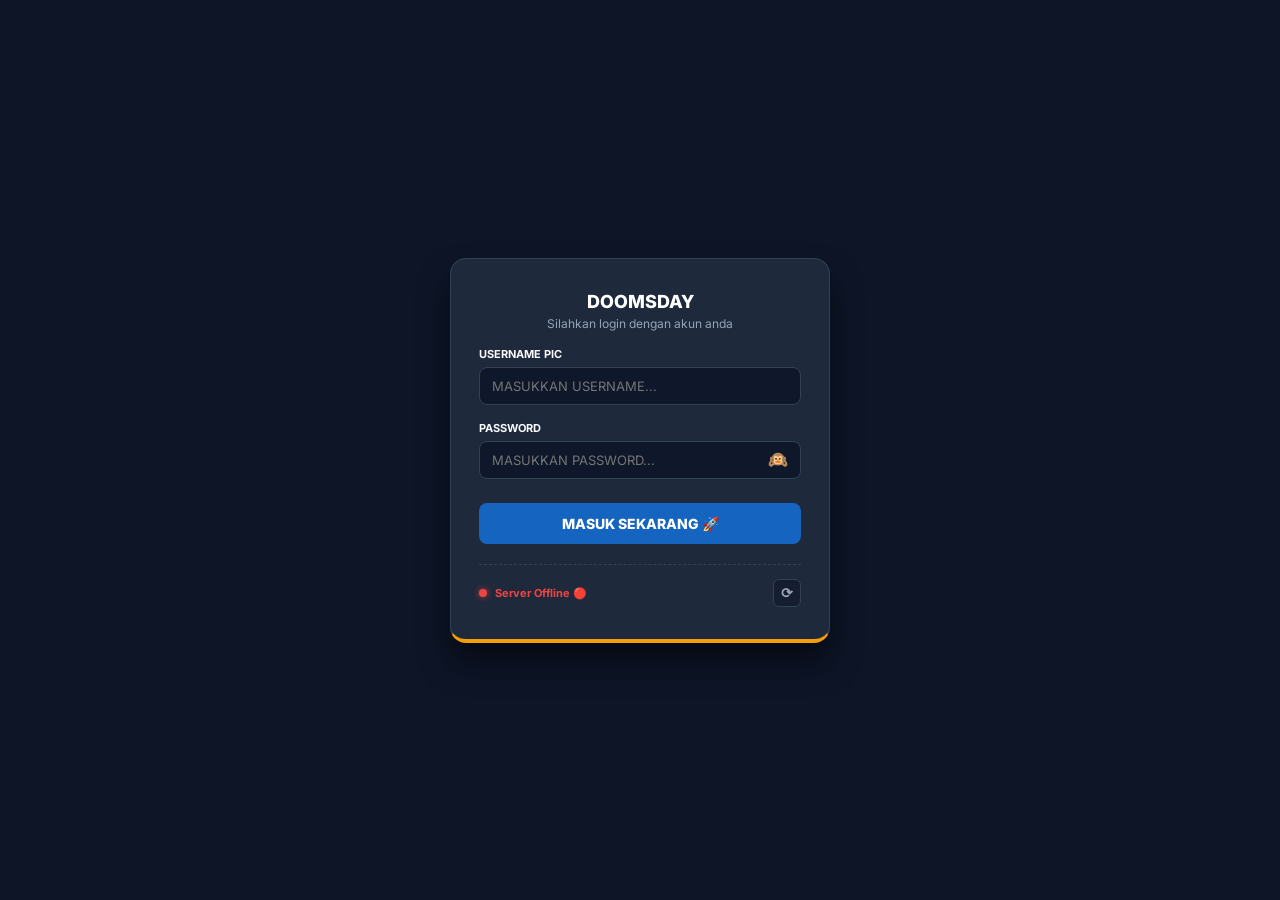
==== commit a44040cf: "update" ====
--- a/casetransaksi.html
+++ b/casetransaksi.html
@@ -221,8 +221,8 @@
                 <!-- SUB MENU 2: ALL CASES -->
                 <div id="allCasesTab" class="tab-content">
                     <div class="card-box">
-                        <div style="display: flex; justify-content: space-between; align-items: center; margin-bottom: 16px;">
-                            <div style="display: flex; align-items: center; gap: 12px;">
+                        <div style="display: flex; justify-content: space-between; align-items: center; margin-bottom: 16px; flex-wrap: wrap; gap: 12px;">
+                            <div style="display: flex; align-items: center; gap: 12px; flex-wrap: wrap;">
                                 <h3 style="margin: 0; color: var(--accent-gold); font-size: 15px;">📊 REKAPITULASI CASE</h3>
                                 <div style="display: flex; gap: 6px;">
                                     <button id="btnFilterAll" class="filter-btn active" onclick="filterCases('ALL', this)">ALL (0)</button>
@@ -231,6 +231,11 @@
                                 </div>
                             </div>
                             <button class="btn-primary" style="padding: 8px 16px; font-size: 12px;" onclick="loadAllCasesFromGSheet(true)">⟳ Refresh Data</button>
+                        </div>
+
+                        <!-- INPUT SEARCH BARU (FITUR PENCARIAN REALTIME) -->
+                        <div style="margin-bottom: 16px;">
+                            <input type="text" id="inputSearchCases" class="search-input" placeholder="🔍 Cari ID Transaksi, ID Pelanggan, Kendala, PIC, SN, Catatan..." oninput="renderCasesTable()">
                         </div>
 
                         <div style="overflow-x: auto;">
@@ -261,7 +266,7 @@
         </div>
     </div>
 
-    <!-- POPUP 1: DETAIL CASE & UPDATE CASE (DESAIN MENYAMPING / LANDSCAPE 2 PANEL) -->
+    <!-- POPUP 1: DETAIL CASE & UPDATE CASE -->
     <div id="caseDetailModal" class="modal-overlay" style="display: none;">
         <div class="modal-box" style="width: 920px; max-width: 95vw; max-height: 90vh; overflow-y: auto;">
             <div style="display: flex; justify-content: space-between; align-items: center; border-bottom: 1px solid var(--border-color); padding-bottom: 10px; margin-bottom: 16px;">
@@ -269,7 +274,6 @@
                 <span id="detailStatusBadge" class="badge-status badge-pending">PENDING</span>
             </div>
 
-            <!-- LAYOUT DESAIN MENYAMPING (2 PANEL GRID) -->
             <div style="display: grid; grid-template-columns: 1.1fr 0.9fr; gap: 20px; align-items: start;">
 
                 <!-- PANEL KIRI: DATA TRANSAKSI -->
@@ -372,7 +376,24 @@
     <!-- SCRIPT UTAMA -->
     <script src="sidebarv2.js"></script>
     <script>
-        const SERVER_URL = "http://localhost:5000";
+        // URL GOOGLE APPS SCRIPT
+        const CASE_SCRIPT_URL = "https://script.google.com/macros/s/AKfycby0Kd5FEaK0lFx1A5TdNfyCqtYH_GZgeKbGy9vuNi2S-WouNgDmWF7kFDmX06y3IwW_Sw/exec";
+        let SERVER_URL = "http://localhost:5000"; // Fallback default
+
+        // AMBIL DYNAMIC SERVER URL DARI GSHEET CONFIG
+        async function initServerUrl() {
+            try {
+                const res = await fetch(`${CASE_SCRIPT_URL}?action=get_server_url`);
+                const data = await res.json();
+                if (data.status === "success" && data.server_url) {
+                    SERVER_URL = data.server_url;
+                    console.log("🌐 Dynamic SERVER_URL Terhubung:", SERVER_URL);
+                }
+            } catch (err) {
+                console.warn("⚠️ Gagal mengambil Dynamic SERVER_URL, memakai fallback localhost.");
+            }
+        }
+
         let currentFetchedData = null;
         let rawAllCases = [];
         let currentFilteredCases = [];
@@ -422,13 +443,16 @@
 
                 if (res.ok && data.status === "success" && data.data) {
                     currentFetchedData = data.data;
+                    
+                    // Pembacaan fleksibel (Mendukung Alias maupun Kolom Asli Database)
                     document.getElementById("popIdTrx").innerText = data.data.id_transaksi || "-";
                     document.getElementById("popIdProduk").innerText = data.data.id_produk || "-";
                     document.getElementById("popTxDate").innerText = formatDateOnly(data.data.transaction_date);
-                    document.getElementById("popRc").innerText = data.data.status || "-";
-                    document.getElementById("popBill1").innerText = data.data["ID pelanggan 1"] || "-";
-                    document.getElementById("popBill2").innerText = data.data["ID pelanggan 2"] || "-";
-                    document.getElementById("popSn").innerText = data.data.SN || "-";
+                    document.getElementById("popRc").innerText = data.data.status || data.data.response_code || "-";
+                    document.getElementById("popBill1").innerText = data.data["ID pelanggan 1"] || data.data.bill_info1 || "-";
+                    document.getElementById("popBill2").innerText = data.data["ID pelanggan 2"] || data.data.bill_info2 || "-";
+                    document.getElementById("popSn").innerText = data.data.SN || data.data.bill_info5 || data.data.sn || "-";
+                    
                     document.getElementById("resultModal").style.display = "flex";
                 } else {
                     showCustomAlert(data.message || "Data tidak ditemukan!", "Tidak Ditemukan", "⚠️");
@@ -443,7 +467,7 @@
             document.getElementById("resultModal").style.display = "none";
             if (currentFetchedData) {
                 document.getElementById("summaryTrxId").innerText = currentFetchedData.id_transaksi || "-";
-                document.getElementById("summaryBill1").innerText = currentFetchedData["ID pelanggan 1"] || "-";
+                document.getElementById("summaryBill1").innerText = currentFetchedData["ID pelanggan 1"] || currentFetchedData.bill_info1 || "-";
                 document.getElementById("formKendalaSection").style.display = "block";
                 document.getElementById("formKendalaSection").scrollIntoView({ behavior: 'smooth' });
             }
@@ -545,16 +569,47 @@
             renderCasesTable();
         }
 
+        // LOGIKA RENDER TABEL TERMASUK FILTER STATUS & PENCARIAN
         function renderCasesTable() {
             const tbody = document.getElementById("allCasesTableBody");
+            const searchInput = document.getElementById("inputSearchCases");
+            const query = searchInput ? searchInput.value.trim().toLowerCase() : "";
+
+            // 1. Filter berdasarkan Status Button (ALL / PENDING / SOLVED)
             currentFilteredCases = rawAllCases;
-
             if (currentFilter !== "ALL") {
                 currentFilteredCases = rawAllCases.filter(c => (c.case_status || "PENDING").toUpperCase() === currentFilter);
             }
 
+            // 2. Filter berdasarkan Kata Kunci Pencarian (Jika ada)
+            if (query !== "") {
+                currentFilteredCases = currentFilteredCases.filter(item => {
+                    const trxId = String(item.id_transaksi || "").toLowerCase();
+                    const prodId = String(item.id_produk || "").toLowerCase();
+                    const bill1 = String(item.bill_info1 || "").toLowerCase();
+                    const bill2 = String(item.bill_info2 || "").toLowerCase();
+                    const kendala = String(item.kendala || "").toLowerCase();
+                    const followUp = String(item.follow_up || "").toLowerCase();
+                    const pic = String(item.pic || "").toLowerCase();
+                    const sn = String(item.sn || "").toLowerCase();
+                    const catatan = String(item.catatan || "").toLowerCase();
+                    const updateCase = String(item.update_case || "").toLowerCase();
+
+                    return trxId.includes(query) ||
+                           prodId.includes(query) ||
+                           bill1.includes(query) ||
+                           bill2.includes(query) ||
+                           kendala.includes(query) ||
+                           followUp.includes(query) ||
+                           pic.includes(query) ||
+                           sn.includes(query) ||
+                           catatan.includes(query) ||
+                           updateCase.includes(query);
+                });
+            }
+
             if (currentFilteredCases.length === 0) {
-                tbody.innerHTML = `<tr><td colspan="10" style="text-align: center; color: var(--text-muted); padding: 20px;">Tidak ada data case (${currentFilter}).</td></tr>`;
+                tbody.innerHTML = `<tr><td colspan="10" style="text-align: center; color: var(--text-muted); padding: 20px;">Tidak ada data case yang cocok.</td></tr>`;
                 return;
             }
 
@@ -649,7 +704,8 @@
             }
         }
 
-        document.addEventListener("DOMContentLoaded", () => {
+        document.addEventListener("DOMContentLoaded", async () => {
+            await initServerUrl();
             loadTaglistsFromGSheet();
             loadAllCasesFromGSheet();
         });
--- a/styles.css
+++ b/styles.css
@@ -1,20 +1,31 @@
 @import url('https://fonts.googleapis.com/css2?family=Inter:wght@400;600;700;800&display=swap');
 
-:root {
-    --bg-app: #0d1527;
-    --bg-sidebar: #080d1a;
-    --border-color: #334155;
-    --text-main: #ffffff;
-    --text-muted: #94a3b8;
-    --card-bg: #111827;
-    --card-border: #1f2937;
-    --primary: #0d1527;
-    --accent-gold: #f59e0b;
-}
-
-* { box-sizing: border-box; font-family: 'Inter', -apple-system, BlinkMacSystemFont, "Segoe UI", Roboto, sans-serif; }
-
-body, html { margin: 0; padding: 0; width: 100%; height: 100%; background: var(--bg-app); color: var(--text-main); overflow-x: hidden; }
+:root { 
+    --bg-app: #0d1527; 
+    --bg-sidebar: #080d1a; 
+    --border-color: #334155; 
+    --text-main: #ffffff; 
+    --text-muted: #94a3b8; 
+    --card-bg: #111827; 
+    --card-border: #1f2937; 
+    --primary: #0d1527; 
+    --accent-gold: #f59e0b; 
+}
+
+* { 
+    box-sizing: border-box; 
+    font-family: 'Inter', -apple-system, BlinkMacSystemFont, "Segoe UI", Roboto, sans-serif; 
+}
+
+body, html { 
+    margin: 0; 
+    padding: 0; 
+    width: 100%; 
+    height: 100%; 
+    background: var(--bg-app); 
+    color: var(--text-main); 
+    overflow-x: hidden; 
+}
 
 /* ================= LAYOUT & SIDEBAR ================= */
 .layout-container { display: flex; min-height: 100vh; position: relative; }
@@ -42,9 +53,26 @@
 .loading { text-align: center; padding: 10px; font-weight: bold; color: #38bdf8; font-size: 13px; }
 
 /* ================= CARDS & DASHBOARD MENU ================= */
-.hero-banner { background: #1e293b; border-radius: 10px; padding: 24px 28px; display: flex; justify-content: space-between; align-items: center; border: 1px solid var(--border-color); border-bottom: 4px solid var(--accent-gold); box-shadow: 0 6px 20px rgba(0, 0, 0, 0.2); }
+.hero-banner { 
+    background: #1e293b; 
+    border-radius: 10px; 
+    padding: 24px 28px; 
+    display: flex; 
+    justify-content: space-between; 
+    align-items: center; 
+    border: 1px solid var(--border-color); 
+    border-bottom: 4px solid var(--accent-gold); 
+    box-shadow: 0 6px 20px rgba(0, 0, 0, 0.2); 
+    gap: 20px;
+}
+.hero-banner img { 
+    max-height: 80px !important; 
+    width: auto !important; 
+    object-fit: contain !important; 
+    flex-shrink: 0; 
+}
 .hero-text h1 { margin: 0 0 4px 0; font-size: 24px; font-weight: 800; color: #ffffff; }
-.hero-subtitle { margin: 0; font-size: 12px; font-weight: 600; color: var(--text-muted); text-transform: uppercase; white-space: nowrap}
+.hero-subtitle { margin: 0; font-size: 12px; font-weight: 600; color: var(--text-muted); text-transform: uppercase; white-space: nowrap; }
 .refresh-quote-btn { background: transparent; color: var(--accent-gold); padding: 0; margin-top: 8px; font-size: 12px; }
 .info-bar { display: grid; grid-template-columns: 1fr 1fr; gap: 12px; }
 .info-card { background: #1e293b; padding: 14px 18px; border-radius: 10px; border: 1px solid var(--border-color); border-bottom: 4px solid var(--accent-gold); display: flex; flex-direction: column; gap: 4px; }
@@ -53,7 +81,7 @@
 .status-dot { width: 8px; height: 8px; background: #10b981; border-radius: 50%; box-shadow: 0 0 0 3px rgba(16, 185, 129, 0.25); }
 .modules-grid { display: grid; grid-template-columns: repeat(auto-fit, minmax(300px, 1fr)); gap: 12px; }
 .module-card { background: #1e293b; padding: 18px; border-radius: 10px; border: 1px solid var(--border-color); border-bottom: 4px solid var(--accent-gold); text-decoration: none; color: #ffffff; transition: all 0.25s ease; display: flex; flex-direction: column; justify-content: space-between; }
-.module-card:hover { transform: translateY(-5px); border-color: #475569; border-bottom: 3px solid #fbbf24; box-shadow: 0 6px 20px rgba(251, 191, 36, 0.4);}
+.module-card:hover { transform: translateY(-5px); border-color: #475569; border-bottom: 3px solid #fbbf24; box-shadow: 0 6px 20px rgba(251, 191, 36, 0.4); }
 .module-card h3 { margin: 0 0 10px 0; font-size: 15px; font-weight: 800; }
 .module-card p { margin: 0 0 16px 0; font-size: 12px; color: #94a3b8; line-height: 1.5; }
 .module-link { font-size: 12px; font-weight: 700; color: #fbbf24; }
@@ -65,11 +93,11 @@
 .web-header-preview p { margin: 2px 0; font-size: 11px; font-weight: 600; text-transform: uppercase; }
 .web-tables-grid { display: grid; grid-template-columns: repeat(auto-fit, minmax(480px, 1fr)); gap: 16px; align-items: start; }
 .unified-summary-card { border-radius: 8px; overflow: hidden; border: 1px solid var(--border-color); margin-bottom: 12px; }
-.unified-summary-header { font-size: 12px; padding: 8px; font-weight: 800; text-align: center; border-bottom: 1px solid var(--border-color); background: var(--bg-app); color: #fff;}
+.unified-summary-header { font-size: 12px; padding: 8px; font-weight: 800; text-align: center; border-bottom: 1px solid var(--border-color); background: var(--bg-app); color: #fff; }
 .matrix-table { width: 100%; border-collapse: collapse; table-layout: fixed; }
-.matrix-table th { font-size: 10.5px; padding: 6px 3px; border: 1px solid var(--border-color); background: var(--bg-app); color: #fff; text-transform: uppercase; }
-.matrix-table td { font-size: 11px; padding: 6px 3px; border: 1px solid var(--border-color); text-align: center; background: var(--bg-app); color: #fff; }
-.label-cell { text-align: left !important; padding-left: 10px !important; font-weight: 800; }
+.matrix-table th { font-size: 10.5px; padding: 6px 3px; border: 1px solid var(--border-color); background: var(--bg-app); color: #fff; text-transform: uppercase; text-align: center !important; font-weight: 800 !important; }
+.matrix-table td { font-size: 11px; padding: 6px 3px; border: 1px solid var(--border-color); text-align: center !important; font-weight: 800 !important; background: var(--bg-app); color: #fff; }
+.label-cell { text-align: center !important; padding-left: 0 !important; font-weight: 800 !important; }
 table.main-data-table { width: 100%; border-collapse: collapse; border-radius: 6px; border: 1px solid var(--border-color); background: var(--bg-app); }
 table.main-data-table th { padding: 6px 3px; font-size: 10px; border: 1px solid var(--border-color); color: #fff; text-transform: uppercase; }
 table.main-data-table td { padding: 5px 3px; font-size: 10.5px; border: 1px solid var(--border-color); text-align: center; color: #fff; }
@@ -78,7 +106,7 @@
 #previewModal { display: none; position: fixed; z-index: 99998; inset: 0; width: 100%; height: 100%; background: rgba(13, 21, 39, 0.85); backdrop-filter: blur(5px); justify-content: center; align-items: center; padding: 20px; }
 .modal-content-wrapper { background: #1e293b; border: 1px solid var(--border-color); border-radius: 12px; width: 95%; max-width: 1150px; max-height: 90vh; display: flex; flex-direction: column; overflow: hidden; box-shadow: 0 20px 40px rgba(0,0,0,.5); }
 .modal-header { padding: 14px 20px; background: #0f172a; display: flex; justify-content: space-between; align-items: center; border-bottom: 1px solid var(--border-color); }
-.modal-header h3 { margin: 0; font-size: 15px; color: #fff;}
+.modal-header h3 { margin: 0; font-size: 15px; color: #fff; }
 .modal-close-btn { background: transparent; border: none; color: #94a3b8; font-size: 20px; cursor: pointer; }
 .modal-body { padding: 16px; overflow-y: auto; flex: 1; text-align: center; }
 #previewImageContainer img { max-width: 100%; height: auto; border-radius: 6px; }
@@ -90,128 +118,213 @@
 #customToast.error { background: #ef4444; }
 
 /* ================= LAZY LOADING & CUSTOM ALERT MODALS ================= */
-#loadingModal {
-    display: none;
-    position: fixed;
-    top: 0; left: 0; width: 100%; height: 100%;
-    background: rgba(13, 21, 39, 0.85);
-    backdrop-filter: blur(5px);
-    z-index: 99999;
-    justify-content: center;
-    align-items: center;
-}
-
-.loading-card {
-    background: #1e293b;
-    border: 1px solid var(--border-color);
-    border-radius: 16px;
-    padding: 32px 48px;
-    text-align: center;
-    box-shadow: 0 25px 30px -5px rgba(0, 0, 0, 0.6);
-    max-width: 720px;
-    width: 92%;
-}
-
-/* Penyesuaian Ukuran Gambar Kereta Animasi */
-.loading-card img {
-    width: 380px !important;
-    max-width: 100%;
-    height: auto;
-    margin: 0 auto 16px auto;
-    display: block;
-}
-
-.loading-title {
-    font-size: 17px;
-    font-weight: 700;
-    color: #f8fafc;
-    margin-bottom: 8px;
-}
-
-.loading-sub {
-    font-size: 13px;
-    color: var(--text-muted);
-    line-height: 1.5;
-}
-
-/* Custom Alert Popup */
-#customAlertModal {
-    display: none;
-    position: fixed;
-    top: 0; left: 0; width: 100%; height: 100%;
-    background: rgba(13, 21, 39, 0.85);
-    backdrop-filter: blur(5px);
-    z-index: 100000;
-    justify-content: center;
-    align-items: center;
-}
-
-.alert-card {
-    background: #1e293b;
-    border: 1px solid var(--border-color);
-    border-radius: 14px;
-    padding: 24px 30px;
-    text-align: center;
-    box-shadow: 0 20px 25px -5px rgba(0, 0, 0, 0.5);
-    max-width: 400px;
-    width: 90%;
-    animation: popIn 0.25s cubic-bezier(0.175, 0.885, 0.32, 1.275);
-}
-
-@keyframes popIn {
-    0% { transform: scale(0.8); opacity: 0; }
-    100% { transform: scale(1); opacity: 1; }
-}
-
+#loadingModal { display: none; position: fixed; top: 0; left: 0; width: 100%; height: 100%; background: rgba(13, 21, 39, 0.85); backdrop-filter: blur(5px); z-index: 99999; justify-content: center; align-items: center; }
+.loading-card { background: #1e293b; border: 1px solid var(--border-color); border-radius: 16px; padding: 32px 48px; text-align: center; box-shadow: 0 25px 30px -5px rgba(0, 0, 0, 0.6); max-width: 720px; width: 92%; }
+.loading-card img { width: 380px !important; max-width: 100%; height: auto; margin: 0 auto 16px auto; display: block; }
+.loading-title { font-size: 17px; font-weight: 700; color: #f8fafc; margin-bottom: 8px; }
+.loading-sub { font-size: 13px; color: var(--text-muted); line-height: 1.5; }
+#customAlertModal { display: none; position: fixed; top: 0; left: 0; width: 100%; height: 100%; background: rgba(13, 21, 39, 0.85); backdrop-filter: blur(5px); z-index: 100000; justify-content: center; align-items: center; }
+.alert-card { background: #1e293b; border: 1px solid var(--border-color); border-radius: 14px; padding: 24px 30px; text-align: center; box-shadow: 0 20px 25px -5px rgba(0, 0, 0, 0.5); max-width: 400px; width: 90%; animation: popIn 0.25s cubic-bezier(0.175, 0.885, 0.32, 1.275); }
+@keyframes popIn { 0% { transform: scale(0.8); opacity: 0; } 100% { transform: scale(1); opacity: 1; } }
 .alert-icon { font-size: 38px; margin-bottom: 10px; }
 .alert-title { font-size: 16px; font-weight: 700; color: #f8fafc; margin-bottom: 8px; }
 .alert-msg { font-size: 13px; color: var(--text-muted); line-height: 1.5; margin-bottom: 20px; }
-
-.btn-alert-ok {
-    background: #3b82f6;
-    color: white;
-    border: none;
-    padding: 9px 24px;
-    border-radius: 8px;
-    font-weight: 700;
-    font-size: 13px;
-    cursor: pointer;
-    transition: background-color 0.2s;
-    width: 100%;
-}
+.btn-alert-ok { background: #3b82f6; color: white; border: none; padding: 9px 24px; border-radius: 8px; font-weight: 700; font-size: 13px; cursor: pointer; transition: background-color 0.2s; width: 100%; }
 .btn-alert-ok:hover { background: #2563eb; }
 
-/* ================= AREA LAPORAN HD (HTML2CANVAS) ================= */
-#reportArea { position: absolute; left: -9999px; top: -9999px; width: 1650px; background: #fff; color: #1f2937; }
-#reportArea .header { background: linear-gradient(135deg, #002f87 10%, #1565c0 50%, #ff8f00 100%) !important; padding: 25px 30px !important; color: #fff !important; border-bottom: 4px solid #38bdf8 !important; }
-#reportArea .header-table { width: 100% !important; border-collapse: collapse !important; background: transparent !important; }
-#reportArea .header-table td { border: none !important; padding: 0 !important; background: transparent !important; vertical-align: middle !important; }
-.qris-logo-img { height: 60px !important; width: auto !important; }
-.hero-logo-box { display: flex !important; justify-content: flex-end !important; align-items: center !important; width: 100% !important; }
-.hero-logo-box img { height: 95px !important; width: auto !important; object-fit: contain !important; filter: brightness(0) invert(1); }
-#reportArea .main-title { margin: 10px 0 0 0 !important; font-size: 54px !important; font-weight: 800 !important; text-align: center !important; color: #ffffff !important; }
-#reportArea .subtitle { margin-top: 6px; font-size: 22px; font-weight: bold; text-align: center; text-transform: uppercase; }
-#reportArea .subtitle-pic { margin-top: 8px; font-size: 18px; font-weight: bold; text-align: center; }
-#reportArea .content { padding: 25px; background: #fff !important; }
-#reportArea .unified-summary-card { background: #fff !important; border: 1px solid #cfcfcf !important; }
-#reportArea .unified-summary-header { font-size: 19px; padding: 12px; background: linear-gradient(135deg, #002f87 0%, #1565c0 50%, #ff8f00 100%) !important; color: #ffffff !important; font-weight: 800 !important; }
-#reportArea .matrix-table th { font-size: 16px !important; padding: 10px 6px !important; background: #f1f5f9 !important; color: #1e3a8a !important; border: 1px solid #cfcfcf !important; }
-#reportArea .matrix-table th.nominal-th { color: #b45309 !important; background: #fef3c7 !important; }
-#reportArea .matrix-table td { font-size: 17px !important; padding: 12px 6px !important; background: #fff !important; color: #111827 !important; border: 1px solid #cfcfcf !important; }
-#reportArea .label-cell { font-size: 14px !important; padding-left: 15px !important; background: #f3f4f6 !important; color: #111827 !important; }
-#reportArea .main-tables-grid { display: grid; grid-template-columns: 1fr 1fr; gap: 25px; align-items: start; }
-#reportArea .section-title { font-size: 17px; min-height: 35px; display: flex; align-items: center; color: #1565c0 !important; }
-#reportArea table.main-data-table { background: #fff !important; border: 1px solid #cfcfcf !important; }
-#reportArea table.main-data-table th { padding: 12px 4px !important; font-size: 13px !important; background: #1565c0 !important; color: #fff !important; border: 1px solid #cfcfcf !important; }
-#reportArea table.main-data-table.right-theme th { background: #ff8f00 !important; }
-#reportArea table.main-data-table td { padding: 10px 4px !important; font-size: 14px !important; background: #fff !important; color: #111827 !important; border: 1px solid #cfcfcf !important; }
-
-/* ================= TEMPLATE LAPORAN HD QRIS MALAM (#reportArea) ================= */
-#reportArea { position: absolute; left: -9999px; top: -9999px; width: 1920px; height: 1080px; background: #ffffff !important; color: #1f2937; font-family: Arial, Helvetica, sans-serif; border-radius: 28px; overflow: hidden; display: flex; flex-direction: column; box-shadow: none !important; }
+/* ================= BOTTOM BAR & USER BADGE STYLING ================= */
+.bottom-l-bar { position: fixed; bottom: 0; left: 0; right: 0; height: 44px; background: #0f172a; border-top: 1px solid rgba(255, 255, 255, 0.15); display: flex; align-items: center; justify-content: space-between; padding: 0 20px 0 16px; z-index: 998; box-shadow: 0 -4px 14px rgba(0, 0, 0, 0.4); }
+.bottom-l-user { display: flex; align-items: center; gap: 10px; font-size: 11px; color: #94a3b8; font-weight: 700; }
+.user-badge-container { display: flex; align-items: center; gap: 8px; flex-wrap: nowrap; }
+.user-badge { background: rgba(15, 23, 42, 0.8); border: 1px solid rgba(56, 189, 248, 0.35); padding: 3px 10px 3px 12px; border-radius: 20px; display: inline-flex; flex-direction: row; align-items: center; gap: 8px; white-space: nowrap; }
+.user-badge.me { border-color: rgba(34, 197, 94, 0.5); background: rgba(34, 197, 94, 0.08); }
+.user-name-box { color: #38bdf8; font-weight: 800; font-size: 11px; letter-spacing: 0.5px; text-transform: uppercase; white-space: nowrap; }
+.user-role-text { color: #94a3b8; font-size: 9px; font-weight: 600; text-transform: uppercase; border-left: 1px solid rgba(255, 255, 255, 0.15); padding-left: 8px; line-height: 1; white-space: nowrap; }
+.server-status-badge { font-size: 11px; font-weight: 800; padding: 5px 12px; border-radius: 6px; letter-spacing: 0.5px; text-transform: uppercase; transition: all 0.3s ease; display: inline-flex; align-items: center; white-space: nowrap; }
+.server-status-badge.online { background: rgba(34, 197, 94, 0.15); color: #22c55e; border: 1px solid rgba(34, 197, 94, 0.4); }
+.server-status-badge.offline { background: rgba(239, 68, 68, 0.15); color: #ef4444; border: 1px solid rgba(239, 68, 68, 0.4); }
+
+/* ================= TEMPLATE LAPORAN HD STANDARD (CB / DOMESTIK / PERIODIK) ================= */
+#reportArea { 
+    position: absolute; 
+    left: -9999px; 
+    top: -9999px; 
+    width: 1650px; 
+    background: #ffffff; 
+    color: #1f2937; 
+    box-sizing: border-box;
+}
+
+#reportArea .header { 
+    background: linear-gradient(135deg, #002f87 10%, #1565c0 50%, #ff8f00 100%) !important; 
+    padding: 25px 30px !important; 
+    color: #ffffff !important; 
+    border-bottom: 4px solid #38bdf8 !important; 
+}
+#reportArea .header-table { 
+    width: 100% !important; 
+    border-collapse: collapse !important; 
+    background: transparent !important; 
+}
+#reportArea .header-table td { 
+    border: none !important; 
+    padding: 0 !important; 
+    background: transparent !important; 
+    vertical-align: middle !important; 
+}
+#reportArea .qris-logo-img { 
+    height: 60px !important; 
+    width: auto !important; 
+    object-fit: contain !important;
+    filter: brightness(0) invert(1) !important;
+}
+#reportArea .hero-logo-box { 
+    display: flex !important; 
+    justify-content: flex-end !important; 
+    align-items: center !important; 
+    width: 100% !important; 
+}
+#reportArea .hero-logo-box img { 
+    height: 95px !important; 
+    width: auto !important; 
+    object-fit: contain !important; 
+    filter: brightness(0) invert(1) !important; 
+}
+#reportArea .main-title { 
+    margin: 10px 0 0 0 !important; 
+    font-size: 50px !important; 
+    font-weight: 800 !important; 
+    text-align: center !important; 
+    color: #ffffff !important; 
+    text-transform: uppercase !important;
+}
+#reportArea .subtitle { 
+    margin-top: 6px !important; 
+    font-size: 22px !important; 
+    font-weight: bold !important; 
+    text-align: center !important; 
+    color: #ffffff !important;
+    text-transform: uppercase !important; 
+}
+#reportArea .subtitle-pic { 
+    margin-top: 8px !important; 
+    font-size: 18px !important; 
+    font-weight: bold !important; 
+    text-align: center !important; 
+    color: #ffffff !important;
+    text-transform: uppercase !important;
+}
+
+#reportArea .content { 
+    padding: 25px !important; 
+    background: #ffffff !important; 
+}
+#reportArea .unified-summary-card { 
+    background: #ffffff !important; 
+    border: 1px solid #cfcfcf !important; 
+    border-radius: 8px !important;
+    overflow: hidden !important;
+    margin-bottom: 25px !important;
+}
+#reportArea .unified-summary-header { 
+    font-size: 19px !important; 
+    padding: 12px !important; 
+    background: linear-gradient(135deg, #002f87 0%, #1565c0 50%, #ff8f00 100%) !important; 
+    color: #ffffff !important; 
+    font-weight: 800 !important; 
+    text-align: center !important;
+}
+#reportArea .matrix-table {
+    width: 100% !important;
+    border-collapse: collapse !important;
+    table-layout: fixed !important;
+}
+#reportArea .matrix-table th { 
+    font-size: 16px !important; 
+    padding: 10px 6px !important; 
+    background: #f1f5f9 !important; 
+    color: #1e3a8a !important; 
+    border: 1px solid #cfcfcf !important; 
+    text-align: center !important; 
+    font-weight: 800 !important; 
+}
+#reportArea .matrix-table th.nominal-th { 
+    color: #b45309 !important; 
+    background: #fef3c7 !important; 
+}
+#reportArea .matrix-table td { 
+    font-size: 17px !important; 
+    padding: 12px 6px !important; 
+    background: #ffffff !important; 
+    color: #111827 !important; 
+    border: 1px solid #cfcfcf !important; 
+    text-align: center !important; 
+    font-weight: 800 !important; 
+}
+#reportArea .label-cell { 
+    font-size: 14px !important; 
+    text-align: center !important; 
+    padding-left: 0 !important; 
+    font-weight: 800 !important; 
+    background: #f3f4f6 !important; 
+    color: #111827 !important; 
+}
+#reportArea .main-tables-grid { 
+    display: grid !important; 
+    grid-template-columns: 1fr 1fr !important; 
+    gap: 25px !important; 
+    align-items: start !important; 
+}
+#reportArea .section-title { 
+    font-size: 17px !important; 
+    min-height: 35px !important; 
+    display: flex !important; 
+    align-items: center !important; 
+    color: #1565c0 !important; 
+    font-weight: 800 !important;
+}
+#reportArea table.main-data-table { 
+    width: 100% !important;
+    border-collapse: collapse !important;
+    background: #ffffff !important; 
+    border: 1px solid #cfcfcf !important; 
+}
+#reportArea table.main-data-table th { 
+    padding: 12px 4px !important; 
+    font-size: 13px !important; 
+    background: #1565c0 !important; 
+    color: #ffffff !important; 
+    border: 1px solid #cfcfcf !important; 
+    text-transform: uppercase !important;
+    text-align: center !important;
+}
+#reportArea table.main-data-table.right-theme th { 
+    background: #ff8f00 !important; 
+}
+#reportArea table.main-data-table td { 
+    padding: 10px 4px !important; 
+    font-size: 14px !important; 
+    background: #ffffff !important; 
+    color: #111827 !important; 
+    border: 1px solid #cfcfcf !important; 
+    text-align: center !important;
+}
+
+/* ================= TEMPLATE LAPORAN HD QRIS MALAM ================= */
+#reportArea:has(.rep-header) { 
+    width: 1920px !important; 
+    height: 1080px !important; 
+    background: #f0f5fc !important; 
+    display: flex !important;
+    flex-direction: column !important;
+    justify-content: space-between !important;
+    overflow: hidden !important;
+}
+
 #reportArea .rep-header { position: relative; background: linear-gradient(135deg, #002f87 0%, #005dff 44%, #f39200 100%) !important; color: #ffffff; padding: 22px 42px 32px; flex-shrink: 0; }
 #reportArea .rep-topbar { display: flex; justify-content: space-between; align-items: center; width: 100%; }
 #reportArea .rep-logo-qris { height: 65px; width: auto; object-fit: contain; filter: brightness(0) invert(1); }
-#reportArea .rep-logo-ranger { height: 85px; width: auto; object-fit: contain; filter: brightness(0) invert(1); }
+#reportArea .rep-logo-ranger { height: 120px; width: auto; object-fit: contain; filter: brightness(0) invert(1); }
 #reportArea .rep-title { margin-top: 10px; text-align: center; font-size: 54px; font-weight: 900; letter-spacing: 1px; text-shadow: 0 4px 10px rgba(0,0,0,0.25); color: #ffffff !important; }
 #reportArea .rep-datetime { width: max-content; margin: 2px auto 0 auto; padding: 6px 30px; border-radius: 50px; border: 2px solid #ffffff; background: #0d4bc2 !important; font-size: 22px; font-weight: 900; color: #ffffff; }
 #reportArea .rep-content { position: relative; padding: 24px 40px 16px; background: #f0f5fc !important; flex-grow: 1; display: flex; flex-direction: column; justify-content: space-between; gap: 12px; }
@@ -239,7 +352,7 @@
 #reportArea .bg-aman { background: #0b8d2d; }
 #reportArea .bg-tidakaman { background: #d60000; }
 #reportArea .rep-status-title { font-size: 26px; font-weight: 900; color: #10206e; }
-#reportArea .rep-status-text { font-size: 76px; line-height: .9; font-weight: 900; white-space: nowrap; }
+#reportArea .rep-status-text { font-size: 62px !important; line-height: 1 !important; font-weight: 900 !important; white-space: nowrap !important; }
 #reportArea .status-text-aman { color: #0f9d32; }
 #reportArea .status-text-risk { color: #d60000; }
 #reportArea .rep-summary-card { background: #ffffff !important; border: 2px solid #e3e8f3; border-radius: 18px; padding: 13px 16px; box-shadow: none !important; }
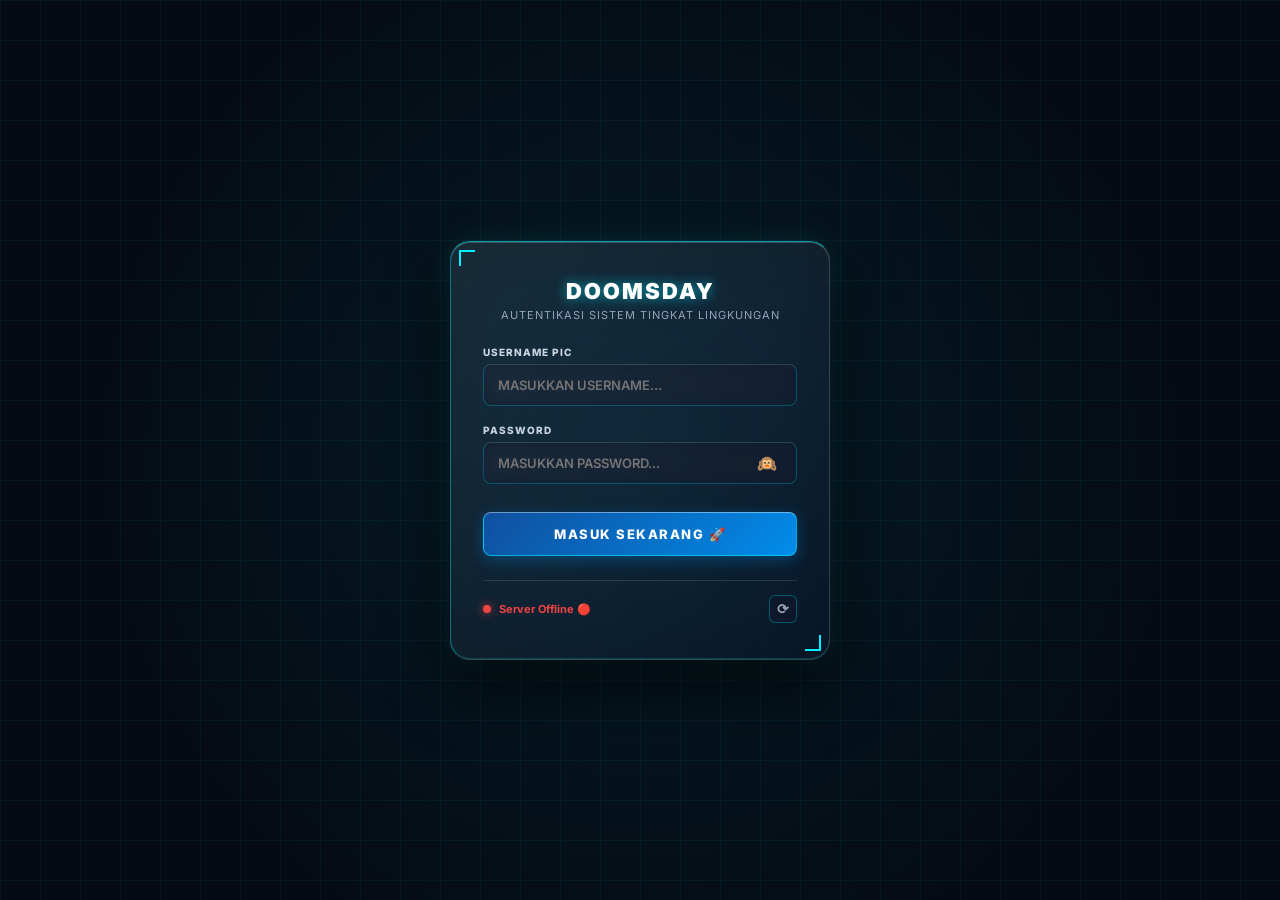
==== commit b5791784: "update" ====
--- a/casetransaksi.html
+++ b/casetransaksi.html
@@ -4,7 +4,7 @@
     <meta charset="UTF-8">
     <script src="auth.js"></script>
     <meta name="viewport" content="width=device-width, initial-scale=1.0">
-    <title>Case Transaksi - RANGER+</title>
+    <title>Case Transaksi</title>
     <link rel="stylesheet" href="styles.css">
     <style>
         /* TAB MENU SUB-NAVIGATION */
--- a/styles.css
+++ b/styles.css
@@ -1,346 +1,192 @@
 @import url('https://fonts.googleapis.com/css2?family=Inter:wght@400;600;700;800&display=swap');
-
-:root { 
-    --bg-app: #0d1527; 
-    --bg-sidebar: #080d1a; 
-    --border-color: #334155; 
-    --text-main: #ffffff; 
-    --text-muted: #94a3b8; 
-    --card-bg: #111827; 
-    --card-border: #1f2937; 
-    --primary: #0d1527; 
-    --accent-gold: #f59e0b; 
-}
-
-* { 
-    box-sizing: border-box; 
-    font-family: 'Inter', -apple-system, BlinkMacSystemFont, "Segoe UI", Roboto, sans-serif; 
-}
-
-body, html { 
-    margin: 0; 
-    padding: 0; 
-    width: 100%; 
-    height: 100%; 
-    background: var(--bg-app); 
-    color: var(--text-main); 
-    overflow-x: hidden; 
-}
-
+:root { --bg-app: #050b14; --bg-sidebar: rgba(8, 13, 26, 0.85); --border-color: rgba(0, 240, 255, 0.25); --text-main: #ffffff; --text-muted: #94a3b8; --card-bg: rgba(15, 23, 42, 0.55); --card-border: rgba(0, 240, 255, 0.35); --primary: #050b14; --accent-gold: #f59e0b; --neon-cyan: #00f0ff; --neon-blue: #3b82f6; }
+* { box-sizing: border-box; font-family: 'Inter', -apple-system, BlinkMacSystemFont, "Segoe UI", Roboto, sans-serif; }
+body, html { margin: 0; padding: 0; width: 100%; height: 100%; background: var(--bg-app); color: var(--text-main); overflow-x: hidden; }
+body.login-page { display: flex !important; align-items: center !important; justify-content: center !important; min-height: 100vh !important; height: 100vh !important; margin: 0 !important; overflow: hidden !important; position: relative !important; }
 /* ================= LAYOUT & SIDEBAR ================= */
 .layout-container { display: flex; min-height: 100vh; position: relative; }
 .main-content { flex: 1; display: flex; flex-direction: column; gap: 14px; padding: 16px; min-width: 0; overflow-y: auto; }
 .wrapper { width: 100%; max-width: 1450px; margin: 0 auto; display: flex; flex-direction: column; gap: 14px; }
-.sidebar { width: 240px; background: var(--bg-sidebar); padding: 16px 14px; border-right: 2px solid var(--border-color); flex-shrink: 0; display: flex; flex-direction: column; position: sticky; top: 0; height: 100vh; overflow-y: auto; }
-
+.sidebar { width: 240px; background: var(--bg-sidebar); backdrop-filter: blur(16px); -webkit-backdrop-filter: blur(16px); padding: 16px 14px; border-right: 1px solid var(--border-color); flex-shrink: 0; display: flex; flex-direction: column; position: sticky; top: 0; height: 100vh; overflow-y: auto; }
 /* ================= TYPOGRAPHY & HEADER ================= */
-.main-title { margin: 0 0 12px 0; font-size: 22px; font-weight: 800; color: #ffffff; text-transform: uppercase; }
-.section-title { font-size: 13px; font-weight: bold; margin-bottom: 8px; color: #ffffff; text-transform: uppercase; letter-spacing: 0.5px; }
-.section-heading { font-size: 12px; font-weight: 800; color: #ffffff; text-transform: uppercase; display: flex; align-items: center; gap: 8px; margin-top: 4px; }
-.section-heading::before { content: ""; width: 4px; height: 14px; background: var(--accent-gold); border-radius: 2px; display: inline-block; }
-
+.main-title { margin: 0 0 12px 0; font-size: 22px; font-weight: 800; color: #ffffff; text-transform: uppercase; white-space: nowrap; text-shadow: 0 0 10px rgba(0, 240, 255, 0.4); }
+.section-title { font-size: 13px; font-weight: bold; margin-bottom: 8px; color: #ffffff; text-transform: uppercase; letter-spacing: 0.5px; white-space: nowrap; }
+.section-heading { font-size: 12px; font-weight: 800; color: #ffffff; text-transform: uppercase; display: flex; align-items: center; gap: 8px; margin-top: 4px; white-space: nowrap; }
+.section-heading::before { content: ""; width: 4px; height: 14px; background: var(--neon-cyan); border-radius: 2px; display: inline-block; box-shadow: 0 0 8px var(--neon-cyan); }
 /* ================= TOOLBAR & BUTTONS ================= */
-.toolbar { background: #1e293b; padding: 10px 14px; border-radius: 10px; border: 1px solid var(--border-color); box-shadow: 0 6px 20px rgba(0,0,0,.2); margin-bottom: 12px; display: flex; gap: 12px; flex-wrap: wrap; align-items: center; }
+.toolbar { background: linear-gradient(135deg, rgba(255, 255, 255, 0.08) 0%, rgba(15, 23, 42, 0.5) 100%); backdrop-filter: blur(16px); -webkit-backdrop-filter: blur(16px); padding: 10px 14px; border-radius: 10px; border: 1px solid var(--border-color); box-shadow: 0 6px 20px rgba(0,0,0,.4); margin-bottom: 12px; display: flex; gap: 12px; flex-wrap: wrap; align-items: center; }
 .toolbar-group { display: flex; align-items: center; gap: 6px; }
-.toolbar-label { font-size: 13px; font-weight: bold; color: #f8fafc; }
+.toolbar-label { font-size: 13px; font-weight: bold; color: #f8fafc; white-space: nowrap; }
 select, button { padding: 8px 12px; border: none; border-radius: 6px; font-size: 13px; }
-select { background: #0f172a; border: 1px solid var(--border-color); color: #f8fafc; }
-button { font-weight: 700; cursor: pointer; transition: transform 0.15s ease, background-color 0.15s ease; }
+select { background: rgba(15, 23, 42, 0.6); border: 1px solid var(--border-color); color: #f8fafc; outline: none; }
+button { font-weight: 700; cursor: pointer; transition: transform 0.15s ease, background-color 0.15s ease, box-shadow 0.15s ease; white-space: nowrap; }
 button:hover { transform: translateY(-1px); }
-.generate { background: #1565c0; color: #fff; }
+.generate { background: linear-gradient(135deg, #0d59b8 0%, #0099ff 100%); color: #fff; border: 1px solid rgba(0, 240, 255, 0.5); }
+.generate:hover { box-shadow: 0 0 15px rgba(0, 240, 255, 0.5); }
 .preview-btn { background: #059669; color: #fff; }
 .copy { background: #ff8f00; color: #fff; }
 .loading { text-align: center; padding: 10px; font-weight: bold; color: #38bdf8; font-size: 13px; }
-
 /* ================= CARDS & DASHBOARD MENU ================= */
-.hero-banner { 
-    background: #1e293b; 
-    border-radius: 10px; 
-    padding: 24px 28px; 
-    display: flex; 
-    justify-content: space-between; 
-    align-items: center; 
-    border: 1px solid var(--border-color); 
-    border-bottom: 4px solid var(--accent-gold); 
-    box-shadow: 0 6px 20px rgba(0, 0, 0, 0.2); 
-    gap: 20px;
-}
-.hero-banner img { 
-    max-height: 80px !important; 
-    width: auto !important; 
-    object-fit: contain !important; 
-    flex-shrink: 0; 
-}
-.hero-text h1 { margin: 0 0 4px 0; font-size: 24px; font-weight: 800; color: #ffffff; }
+.hero-banner { background: linear-gradient(135deg, rgba(255, 255, 255, 0.08) 0%, rgba(15, 23, 42, 0.55) 100%); backdrop-filter: blur(16px); -webkit-backdrop-filter: blur(16px); border-radius: 10px; padding: 24px 28px; display: flex; justify-content: space-between; align-items: center; border: 1px solid var(--border-color); border-bottom: 4px solid var(--neon-cyan); box-shadow: 0 6px 20px rgba(0, 0, 0, 0.4); gap: 20px; }
+.hero-banner img { max-height: 80px !important; width: auto !important; object-fit: contain !important; flex-shrink: 0; }
+.hero-text h1 { margin: 0 0 4px 0; font-size: 24px; font-weight: 800; color: #ffffff; text-shadow: 0 0 10px rgba(0, 240, 255, 0.4); }
 .hero-subtitle { margin: 0; font-size: 12px; font-weight: 600; color: var(--text-muted); text-transform: uppercase; white-space: nowrap; }
-.refresh-quote-btn { background: transparent; color: var(--accent-gold); padding: 0; margin-top: 8px; font-size: 12px; }
+.refresh-quote-btn { background: transparent; color: var(--neon-cyan); padding: 0; margin-top: 8px; font-size: 12px; }
 .info-bar { display: grid; grid-template-columns: 1fr 1fr; gap: 12px; }
-.info-card { background: #1e293b; padding: 14px 18px; border-radius: 10px; border: 1px solid var(--border-color); border-bottom: 4px solid var(--accent-gold); display: flex; flex-direction: column; gap: 4px; }
-.info-label { font-size: 10px; font-weight: 700; color: #94a3b8; text-transform: uppercase; }
-.info-value { font-size: 14px; font-weight: 700; color: #ffffff; display: flex; align-items: center; gap: 8px; }
-.status-dot { width: 8px; height: 8px; background: #10b981; border-radius: 50%; box-shadow: 0 0 0 3px rgba(16, 185, 129, 0.25); }
+.info-card { background: linear-gradient(135deg, rgba(255, 255, 255, 0.08) 0%, rgba(15, 23, 42, 0.55) 100%); backdrop-filter: blur(16px); -webkit-backdrop-filter: blur(16px); padding: 14px 18px; border-radius: 10px; border: 1px solid var(--border-color); border-bottom: 4px solid var(--neon-cyan); display: flex; flex-direction: column; gap: 4px; }
+.info-label { font-size: 10px; font-weight: 700; color: #94a3b8; text-transform: uppercase; white-space: nowrap; }
+.info-value { font-size: 14px; font-weight: 700; color: #ffffff; display: flex; align-items: center; gap: 8px; white-space: nowrap; }
+.status-dot { width: 8px; height: 8px; background: #00ff66; border-radius: 50%; box-shadow: 0 0 10px rgba(0, 255, 102, 0.8); }
 .modules-grid { display: grid; grid-template-columns: repeat(auto-fit, minmax(300px, 1fr)); gap: 12px; }
-.module-card { background: #1e293b; padding: 18px; border-radius: 10px; border: 1px solid var(--border-color); border-bottom: 4px solid var(--accent-gold); text-decoration: none; color: #ffffff; transition: all 0.25s ease; display: flex; flex-direction: column; justify-content: space-between; }
-.module-card:hover { transform: translateY(-5px); border-color: #475569; border-bottom: 3px solid #fbbf24; box-shadow: 0 6px 20px rgba(251, 191, 36, 0.4); }
-.module-card h3 { margin: 0 0 10px 0; font-size: 15px; font-weight: 800; }
+.module-card { background: linear-gradient(135deg, rgba(255, 255, 255, 0.08) 0%, rgba(15, 23, 42, 0.55) 100%); backdrop-filter: blur(16px); -webkit-backdrop-filter: blur(16px); padding: 18px; border-radius: 10px; border: 1px solid var(--border-color); border-bottom: 4px solid var(--neon-cyan); text-decoration: none; color: #ffffff; transition: all 0.25s ease; display: flex; flex-direction: column; justify-content: space-between; }
+.module-card:hover { transform: translateY(-5px); border-color: var(--neon-cyan); border-bottom: 3px solid var(--neon-cyan); box-shadow: 0 6px 25px rgba(0, 240, 255, 0.35); }
+.module-card h3 { margin: 0 0 10px 0; font-size: 15px; font-weight: 800; white-space: nowrap; }
 .module-card p { margin: 0 0 16px 0; font-size: 12px; color: #94a3b8; line-height: 1.5; }
-.module-link { font-size: 12px; font-weight: 700; color: #fbbf24; }
-
+.module-link { font-size: 12px; font-weight: 700; color: var(--neon-cyan); white-space: nowrap; }
 /* ================= TABLES & WEB PREVIEW ================= */
 .web-display-card { background: var(--bg-app); border-radius: 10px; border: 1px solid var(--card-border); box-shadow: 0 4px 12px rgba(0,0,0,.2); padding: 0; margin-bottom: 14px; }
 .web-header-preview { background: var(--bg-app); border: 1px solid var(--border-color); padding: 14px; color: #ffffff; border-radius: 8px; text-align: center; margin-bottom: 12px; }
 .web-header-preview h2 { margin: 4px 0 2px 0; font-size: 19px; font-weight: 800; }
-.web-header-preview p { margin: 2px 0; font-size: 11px; font-weight: 600; text-transform: uppercase; }
+.web-header-preview p { margin: 2px 0; font-size: 11px; font-weight: 600; text-transform: uppercase; white-space: nowrap; }
 .web-tables-grid { display: grid; grid-template-columns: repeat(auto-fit, minmax(480px, 1fr)); gap: 16px; align-items: start; }
 .unified-summary-card { border-radius: 8px; overflow: hidden; border: 1px solid var(--border-color); margin-bottom: 12px; }
-.unified-summary-header { font-size: 12px; padding: 8px; font-weight: 800; text-align: center; border-bottom: 1px solid var(--border-color); background: var(--bg-app); color: #fff; }
+.unified-summary-header { font-size: 12px; padding: 8px; font-weight: 800; text-align: center; border-bottom: 1px solid var(--border-color); background: var(--bg-app); color: #fff; white-space: nowrap; }
 .matrix-table { width: 100%; border-collapse: collapse; table-layout: fixed; }
-.matrix-table th { font-size: 10.5px; padding: 6px 3px; border: 1px solid var(--border-color); background: var(--bg-app); color: #fff; text-transform: uppercase; text-align: center !important; font-weight: 800 !important; }
-.matrix-table td { font-size: 11px; padding: 6px 3px; border: 1px solid var(--border-color); text-align: center !important; font-weight: 800 !important; background: var(--bg-app); color: #fff; }
-.label-cell { text-align: center !important; padding-left: 0 !important; font-weight: 800 !important; }
+.matrix-table th { font-size: 10.5px; padding: 6px 3px; border: 1px solid var(--border-color); background: var(--bg-app); color: #fff; text-transform: uppercase; text-align: center !important; font-weight: 800 !important; white-space: nowrap; }
+.matrix-table td { font-size: 11px; padding: 6px 3px; border: 1px solid var(--border-color); text-align: center !important; font-weight: 800 !important; background: var(--bg-app); color: #fff; white-space: nowrap; }
+.label-cell { text-align: center !important; padding-left: 0 !important; font-weight: 800 !important; white-space: nowrap; }
 table.main-data-table { width: 100%; border-collapse: collapse; border-radius: 6px; border: 1px solid var(--border-color); background: var(--bg-app); }
-table.main-data-table th { padding: 6px 3px; font-size: 10px; border: 1px solid var(--border-color); color: #fff; text-transform: uppercase; }
-table.main-data-table td { padding: 5px 3px; font-size: 10.5px; border: 1px solid var(--border-color); text-align: center; color: #fff; }
-
+table.main-data-table th { padding: 6px 3px; font-size: 10px; border: 1px solid var(--border-color); color: #fff; text-transform: uppercase; white-space: nowrap; }
+table.main-data-table td { padding: 5px 3px; font-size: 10.5px; border: 1px solid var(--border-color); text-align: center; color: #fff; white-space: nowrap; }
 /* ================= MODAL & TOAST ================= */
-#previewModal { display: none; position: fixed; z-index: 99998; inset: 0; width: 100%; height: 100%; background: rgba(13, 21, 39, 0.85); backdrop-filter: blur(5px); justify-content: center; align-items: center; padding: 20px; }
-.modal-content-wrapper { background: #1e293b; border: 1px solid var(--border-color); border-radius: 12px; width: 95%; max-width: 1150px; max-height: 90vh; display: flex; flex-direction: column; overflow: hidden; box-shadow: 0 20px 40px rgba(0,0,0,.5); }
-.modal-header { padding: 14px 20px; background: #0f172a; display: flex; justify-content: space-between; align-items: center; border-bottom: 1px solid var(--border-color); }
-.modal-header h3 { margin: 0; font-size: 15px; color: #fff; }
+#previewModal { display: none; position: fixed; z-index: 99998; inset: 0; width: 100%; height: 100%; background: rgba(5, 11, 20, 0.85); backdrop-filter: blur(8px); justify-content: center; align-items: center; padding: 20px; }
+.modal-content-wrapper { background: linear-gradient(135deg, rgba(255, 255, 255, 0.08) 0%, rgba(15, 23, 42, 0.9) 100%); backdrop-filter: blur(20px); border: 1px solid var(--border-color); border-radius: 12px; width: 95%; max-width: 1150px; max-height: 90vh; display: flex; flex-direction: column; overflow: hidden; box-shadow: 0 20px 40px rgba(0,0,0,.7); }
+.modal-header { padding: 14px 20px; background: rgba(15, 23, 42, 0.8); display: flex; justify-content: space-between; align-items: center; border-bottom: 1px solid var(--border-color); }
+.modal-header h3 { margin: 0; font-size: 15px; color: #fff; white-space: nowrap; }
 .modal-close-btn { background: transparent; border: none; color: #94a3b8; font-size: 20px; cursor: pointer; }
 .modal-body { padding: 16px; overflow-y: auto; flex: 1; text-align: center; }
 #previewImageContainer img { max-width: 100%; height: auto; border-radius: 6px; }
-.modal-footer { padding: 16px 20px; background: #0b1329; display: flex; justify-content: flex-end; gap: 12px; border-top: 1px solid #1e293b; }
-.btn-modal-copy { background: #059669; color: #ffffff; border: none; padding: 9px 20px; border-radius: 10px; font-size: 14px; font-weight: 700; cursor: pointer; box-shadow: 0 2px 6px rgba(0,0,0,0.2); }
-.btn-modal-close { background: #334155; color: #ffffff; border: none; padding: 9px 22px; border-radius: 10px; font-size: 14px; font-weight: 700; cursor: pointer; }
-#customToast { position: fixed; top: 20px; right: 20px; background: #10b981; color: white; padding: 12px 20px; border-radius: 8px; font-size: 14px; font-weight: 600; z-index: 99999; opacity: 0; visibility: hidden; transition: 0.3s; transform: translateY(-10px); }
+.modal-footer { padding: 16px 20px; background: rgba(8, 13, 26, 0.9); display: flex; justify-content: flex-end; gap: 12px; border-top: 1px solid var(--border-color); }
+.btn-modal-copy { background: #059669; color: #ffffff; border: none; padding: 9px 20px; border-radius: 10px; font-size: 14px; font-weight: 700; cursor: pointer; box-shadow: 0 2px 6px rgba(0,0,0,0.2); white-space: nowrap; }
+.btn-modal-close { background: #334155; color: #ffffff; border: none; padding: 9px 22px; border-radius: 10px; font-size: 14px; font-weight: 700; cursor: pointer; white-space: nowrap; }
+#customToast { position: fixed; top: 20px; right: 20px; background: #10b981; color: white; padding: 12px 20px; border-radius: 8px; font-size: 14px; font-weight: 600; z-index: 99999; opacity: 0; visibility: hidden; transition: 0.3s; transform: translateY(-10px); white-space: nowrap; box-shadow: 0 0 15px rgba(16, 185, 129, 0.4); }
 #customToast.show { opacity: 1; visibility: visible; transform: translateY(0); }
-#customToast.error { background: #ef4444; }
-
+#customToast.error { background: #ef4444; box-shadow: 0 0 15px rgba(239, 68, 68, 0.4); }
 /* ================= LAZY LOADING & CUSTOM ALERT MODALS ================= */
-#loadingModal { display: none; position: fixed; top: 0; left: 0; width: 100%; height: 100%; background: rgba(13, 21, 39, 0.85); backdrop-filter: blur(5px); z-index: 99999; justify-content: center; align-items: center; }
-.loading-card { background: #1e293b; border: 1px solid var(--border-color); border-radius: 16px; padding: 32px 48px; text-align: center; box-shadow: 0 25px 30px -5px rgba(0, 0, 0, 0.6); max-width: 720px; width: 92%; }
+#loadingModal { display: none; position: fixed; top: 0; left: 0; width: 100%; height: 100%; background: rgba(5, 11, 20, 0.85); backdrop-filter: blur(8px); z-index: 99999; justify-content: center; align-items: center; }
+.loading-card { background: linear-gradient(135deg, rgba(255, 255, 255, 0.08) 0%, rgba(15, 23, 42, 0.85) 100%); backdrop-filter: blur(20px); border: 1px solid var(--border-color); border-radius: 16px; padding: 32px 48px; text-align: center; box-shadow: 0 25px 30px -5px rgba(0, 0, 0, 0.7); max-width: 720px; width: 92%; }
 .loading-card img { width: 380px !important; max-width: 100%; height: auto; margin: 0 auto 16px auto; display: block; }
-.loading-title { font-size: 17px; font-weight: 700; color: #f8fafc; margin-bottom: 8px; }
+.loading-title { font-size: 17px; font-weight: 700; color: #f8fafc; margin-bottom: 8px; white-space: nowrap; }
 .loading-sub { font-size: 13px; color: var(--text-muted); line-height: 1.5; }
-#customAlertModal { display: none; position: fixed; top: 0; left: 0; width: 100%; height: 100%; background: rgba(13, 21, 39, 0.85); backdrop-filter: blur(5px); z-index: 100000; justify-content: center; align-items: center; }
-.alert-card { background: #1e293b; border: 1px solid var(--border-color); border-radius: 14px; padding: 24px 30px; text-align: center; box-shadow: 0 20px 25px -5px rgba(0, 0, 0, 0.5); max-width: 400px; width: 90%; animation: popIn 0.25s cubic-bezier(0.175, 0.885, 0.32, 1.275); }
+#customAlertModal { display: none; position: fixed; top: 0; left: 0; width: 100%; height: 100%; background: rgba(5, 11, 20, 0.85); backdrop-filter: blur(8px); z-index: 100000; justify-content: center; align-items: center; }
+.alert-card { background: linear-gradient(135deg, rgba(255, 255, 255, 0.08) 0%, rgba(15, 23, 42, 0.85) 100%); backdrop-filter: blur(20px); border: 1px solid var(--border-color); border-radius: 14px; padding: 24px 30px; text-align: center; box-shadow: 0 20px 25px -5px rgba(0, 0, 0, 0.6); max-width: 400px; width: 90%; animation: popIn 0.25s cubic-bezier(0.175, 0.885, 0.32, 1.275); }
 @keyframes popIn { 0% { transform: scale(0.8); opacity: 0; } 100% { transform: scale(1); opacity: 1; } }
 .alert-icon { font-size: 38px; margin-bottom: 10px; }
-.alert-title { font-size: 16px; font-weight: 700; color: #f8fafc; margin-bottom: 8px; }
+.alert-title { font-size: 16px; font-weight: 700; color: #f8fafc; margin-bottom: 8px; white-space: nowrap; }
 .alert-msg { font-size: 13px; color: var(--text-muted); line-height: 1.5; margin-bottom: 20px; }
-.btn-alert-ok { background: #3b82f6; color: white; border: none; padding: 9px 24px; border-radius: 8px; font-weight: 700; font-size: 13px; cursor: pointer; transition: background-color 0.2s; width: 100%; }
+.btn-alert-ok { background: linear-gradient(135deg, #0d59b8 0%, #0099ff 100%); color: white; border: 1px solid rgba(0, 240, 255, 0.5); padding: 9px 24px; border-radius: 8px; font-weight: 700; font-size: 13px; cursor: pointer; transition: background-color 0.2s; width: 100%; white-space: nowrap; }
 .btn-alert-ok:hover { background: #2563eb; }
-
 /* ================= BOTTOM BAR & USER BADGE STYLING ================= */
-.bottom-l-bar { position: fixed; bottom: 0; left: 0; right: 0; height: 44px; background: #0f172a; border-top: 1px solid rgba(255, 255, 255, 0.15); display: flex; align-items: center; justify-content: space-between; padding: 0 20px 0 16px; z-index: 998; box-shadow: 0 -4px 14px rgba(0, 0, 0, 0.4); }
-.bottom-l-user { display: flex; align-items: center; gap: 10px; font-size: 11px; color: #94a3b8; font-weight: 700; }
+.bottom-l-bar { position: fixed; bottom: 0; left: 0; right: 0; height: 44px; background: rgba(8, 13, 26, 0.95); backdrop-filter: blur(12px); border-top: 1px solid var(--border-color); display: flex; align-items: center; justify-content: space-between; padding: 0 20px 0 16px; z-index: 998; box-shadow: 0 -4px 14px rgba(0, 0, 0, 0.6); }
+.bottom-l-user { display: flex; align-items: center; gap: 10px; font-size: 11px; color: #94a3b8; font-weight: 700; white-space: nowrap; }
 .user-badge-container { display: flex; align-items: center; gap: 8px; flex-wrap: nowrap; }
-.user-badge { background: rgba(15, 23, 42, 0.8); border: 1px solid rgba(56, 189, 248, 0.35); padding: 3px 10px 3px 12px; border-radius: 20px; display: inline-flex; flex-direction: row; align-items: center; gap: 8px; white-space: nowrap; }
-.user-badge.me { border-color: rgba(34, 197, 94, 0.5); background: rgba(34, 197, 94, 0.08); }
-.user-name-box { color: #38bdf8; font-weight: 800; font-size: 11px; letter-spacing: 0.5px; text-transform: uppercase; white-space: nowrap; }
+.user-badge { background: rgba(15, 23, 42, 0.8); border: 1px solid rgba(0, 240, 255, 0.35); padding: 3px 10px 3px 12px; border-radius: 20px; display: inline-flex; flex-direction: row; align-items: center; gap: 8px; white-space: nowrap; }
+.user-badge.me { border-color: rgba(0, 255, 102, 0.5); background: rgba(0, 255, 102, 0.08); }
+.user-name-box { color: var(--neon-cyan); font-weight: 800; font-size: 11px; letter-spacing: 0.5px; text-transform: uppercase; white-space: nowrap; }
 .user-role-text { color: #94a3b8; font-size: 9px; font-weight: 600; text-transform: uppercase; border-left: 1px solid rgba(255, 255, 255, 0.15); padding-left: 8px; line-height: 1; white-space: nowrap; }
 .server-status-badge { font-size: 11px; font-weight: 800; padding: 5px 12px; border-radius: 6px; letter-spacing: 0.5px; text-transform: uppercase; transition: all 0.3s ease; display: inline-flex; align-items: center; white-space: nowrap; }
-.server-status-badge.online { background: rgba(34, 197, 94, 0.15); color: #22c55e; border: 1px solid rgba(34, 197, 94, 0.4); }
+.server-status-badge.online { background: rgba(0, 255, 102, 0.15); color: #00ff66; border: 1px solid rgba(0, 255, 102, 0.4); }
 .server-status-badge.offline { background: rgba(239, 68, 68, 0.15); color: #ef4444; border: 1px solid rgba(239, 68, 68, 0.4); }
-
+/* ========================================================================== VALIDASI PULSA & GENERATOR VALIDASI MITRA (COMPACT & STREAMLINED UI) ========================================================================== */
+.val-card-search { background: linear-gradient(135deg, rgba(255, 255, 255, 0.08) 0%, rgba(15, 23, 42, 0.55) 100%); backdrop-filter: blur(16px); border: 1px solid var(--border-color); border-radius: 8px; padding: 8px 12px; margin-bottom: 10px; box-shadow: 0 2px 8px rgba(0, 0, 0, 0.3); }
+.val-grid { display: grid; grid-template-columns: 1fr 1fr; gap: 12px; align-items: stretch; }
+.val-card { background: linear-gradient(135deg, rgba(255, 255, 255, 0.08) 0%, rgba(15, 23, 42, 0.55) 100%); backdrop-filter: blur(16px); border: 1px solid var(--border-color); border-radius: 8px; padding: 12px 14px; display: flex; flex-direction: column; gap: 8px; box-shadow: 0 2px 8px rgba(0, 0, 0, 0.3); }
+.val-card-title { font-size: 11px; font-weight: 800; color: #f8fafc; border-bottom: 1px solid var(--border-color); padding-bottom: 5px; margin: 0; text-transform: uppercase; white-space: nowrap; }
+.val-input-group { display: flex; flex-direction: column; gap: 3px; }
+.val-label { font-size: 10px; font-weight: 700; color: #94a3b8; text-transform: uppercase; white-space: nowrap; }
+.val-input, .val-select, .val-textarea { width: 100%; background: rgba(15, 23, 42, 0.6); border: 1px solid var(--border-color); border-radius: 5px; padding: 6px 10px; color: #ffffff; font-size: 12px; font-weight: 600; box-sizing: border-box; outline: none; transition: border-color 0.2s ease; }
+.val-input:focus, .val-select:focus, .val-textarea:focus { border-color: var(--neon-cyan); box-shadow: 0 0 10px rgba(0, 240, 255, 0.3); }
+.val-btn { padding: 6px 10px; border-radius: 5px; font-weight: 700; font-size: 11px; cursor: pointer; border: none; white-space: nowrap; display: inline-flex; align-items: center; justify-content: center; gap: 5px; transition: transform 0.15s ease, background-color 0.15s ease; }
+.val-btn:hover { transform: translateY(-1px); }
+.val-btn-blue { background: #1565c0; color: #fff; }
+.val-btn-blue:hover { background: #1e88e5; }
+.val-btn-green { background: #059669; color: #fff; }
+.val-btn-green:hover { background: #10b981; }
+.val-btn-orange { background: #ea580c; color: #fff; }
+.val-btn-orange:hover { background: #f97316; }
+.val-btn-cyan { background: #0891b2; color: #fff; }
+.val-btn-cyan:hover { background: #06b6d4; }
+.report-output { background: rgba(15, 23, 42, 0.8); color: #ffffff; font-family: 'Consolas', 'Monaco', 'Courier New', monospace; font-size: 12px; line-height: 1.4; height: 100%; min-height: 190px; resize: none; border: 1px solid var(--border-color); }
+.val-tools-panel { display: flex; flex-direction: column; gap: 6px; width: 110px; flex-shrink: 0; }
+.val-tools-panel .val-btn { width: 100%; padding: 7px 6px; font-size: 10px; }
+#selectTrxModal, #previewImgModal { display: none; position: fixed; inset: 0; background: rgba(5, 11, 20, 0.85); backdrop-filter: blur(8px); z-index: 99999; align-items: center; justify-content: center; }
+.trx-modal-card { background: linear-gradient(135deg, rgba(255, 255, 255, 0.08) 0%, rgba(15, 23, 42, 0.85) 100%); backdrop-filter: blur(20px); border: 1px solid var(--border-color); border-radius: 12px; width: 95%; max-width: 1150px; max-height: 90vh; overflow-y: auto; padding: 18px 24px; box-shadow: 0 10px 35px rgba(0,0,0,0.7); }
+.trx-table { width: 100%; border-collapse: collapse; margin-top: 10px; }
+.trx-table th { background: rgba(15, 23, 42, 0.8); color: #fbbf24; font-size: 11px; padding: 8px; border: 1px solid var(--border-color); text-transform: uppercase; white-space: nowrap; }
+.trx-table td { font-size: 11px; padding: 8px; border: 1px solid var(--border-color); color: #fff; text-align: center; white-space: nowrap; }
+.trx-row-item:hover { background: rgba(0, 240, 255, 0.15); cursor: pointer; }
+/* SS Giga Table Render Styles */
+.ssgiga-box { position: relative; display: block; background-color: #fff; border: none; padding: 0; }
+.ssgiga-table-grey-head thead { background-color: #f5f5f5; }
+.ssgiga-table-grey-head thead th { border-bottom: 1px solid #ddd; font-weight: 600; padding: 18px 16px; vertical-align: middle !important; white-space: nowrap; font-size: 14px; text-align: center; color: #333; }
+.ssgiga-table td, .ssgiga-table th { vertical-align: middle !important; padding: 18px 16px; border-top: 1px solid #eceeef; white-space: nowrap; font-size: 14px; text-align: center; color: #333; }
+.ssgiga-btn { border-radius: 0; font-size: 11px; padding: 2px 6px; background-color: #43b968; border-color: #43b968; color: #fff; display: inline-block; position: relative; padding-left: 28px; border: none; white-space: nowrap; }
+.ssgiga-btn-label { position: absolute; top: 0; bottom: 0; left: 0; padding: 2px 0; width: 22px; background-color: rgba(0, 0, 0, 0.1); text-align: center; }
+/* SS Kisel V2 Table Render Styles */
+.kisel2-table-card { background: #ffffff; border: 1px solid #e2e8f0; border-radius: 8px; overflow: hidden; box-shadow: 0 1px 3px rgba(0, 0, 0, 0.02); }
+.kisel2-custom-table { width: 100%; margin-bottom: 0; border-collapse: separate; border-spacing: 0; }
+.kisel2-custom-table th { background-color: #f1f3f7 !important; color: #0f172a; font-weight: 800; font-size: 16px; padding: 22px 16px; text-align: center; border-bottom: 1px solid #e2e8f0; border-right: 1px solid #e2e8f0; white-space: nowrap; user-select: none; }
+.kisel2-custom-table th:last-child { border-right: none; }
+.kisel2-custom-table td { padding: 22px 16px; font-size: 16px; color: #1e293b; text-align: center; vertical-align: middle; border-bottom: 1px solid #f1f5f9; border-right: 1px solid #f1f5f9; white-space: nowrap; background-color: #ffffff; }
+.kisel2-custom-table td:last-child { border-right: none; }
+.kisel2-rc-badge-green { background-color: #00c853; color: #ffffff; font-weight: 700; font-size: 15px; padding: 4px 12px; border-radius: 6px; display: inline-block; letter-spacing: 0.5px; white-space: nowrap; }
 /* ================= TEMPLATE LAPORAN HD STANDARD (CB / DOMESTIK / PERIODIK) ================= */
-#reportArea { 
-    position: absolute; 
-    left: -9999px; 
-    top: -9999px; 
-    width: 1650px; 
-    background: #ffffff; 
-    color: #1f2937; 
-    box-sizing: border-box;
-}
-
-#reportArea .header { 
-    background: linear-gradient(135deg, #002f87 10%, #1565c0 50%, #ff8f00 100%) !important; 
-    padding: 25px 30px !important; 
-    color: #ffffff !important; 
-    border-bottom: 4px solid #38bdf8 !important; 
-}
-#reportArea .header-table { 
-    width: 100% !important; 
-    border-collapse: collapse !important; 
-    background: transparent !important; 
-}
-#reportArea .header-table td { 
-    border: none !important; 
-    padding: 0 !important; 
-    background: transparent !important; 
-    vertical-align: middle !important; 
-}
-#reportArea .qris-logo-img { 
-    height: 60px !important; 
-    width: auto !important; 
-    object-fit: contain !important;
-    filter: brightness(0) invert(1) !important;
-}
-#reportArea .hero-logo-box { 
-    display: flex !important; 
-    justify-content: flex-end !important; 
-    align-items: center !important; 
-    width: 100% !important; 
-}
-#reportArea .hero-logo-box img { 
-    height: 95px !important; 
-    width: auto !important; 
-    object-fit: contain !important; 
-    filter: brightness(0) invert(1) !important; 
-}
-#reportArea .main-title { 
-    margin: 10px 0 0 0 !important; 
-    font-size: 50px !important; 
-    font-weight: 800 !important; 
-    text-align: center !important; 
-    color: #ffffff !important; 
-    text-transform: uppercase !important;
-}
-#reportArea .subtitle { 
-    margin-top: 6px !important; 
-    font-size: 22px !important; 
-    font-weight: bold !important; 
-    text-align: center !important; 
-    color: #ffffff !important;
-    text-transform: uppercase !important; 
-}
-#reportArea .subtitle-pic { 
-    margin-top: 8px !important; 
-    font-size: 18px !important; 
-    font-weight: bold !important; 
-    text-align: center !important; 
-    color: #ffffff !important;
-    text-transform: uppercase !important;
-}
-
-#reportArea .content { 
-    padding: 25px !important; 
-    background: #ffffff !important; 
-}
-#reportArea .unified-summary-card { 
-    background: #ffffff !important; 
-    border: 1px solid #cfcfcf !important; 
-    border-radius: 8px !important;
-    overflow: hidden !important;
-    margin-bottom: 25px !important;
-}
-#reportArea .unified-summary-header { 
-    font-size: 19px !important; 
-    padding: 12px !important; 
-    background: linear-gradient(135deg, #002f87 0%, #1565c0 50%, #ff8f00 100%) !important; 
-    color: #ffffff !important; 
-    font-weight: 800 !important; 
-    text-align: center !important;
-}
-#reportArea .matrix-table {
-    width: 100% !important;
-    border-collapse: collapse !important;
-    table-layout: fixed !important;
-}
-#reportArea .matrix-table th { 
-    font-size: 16px !important; 
-    padding: 10px 6px !important; 
-    background: #f1f5f9 !important; 
-    color: #1e3a8a !important; 
-    border: 1px solid #cfcfcf !important; 
-    text-align: center !important; 
-    font-weight: 800 !important; 
-}
-#reportArea .matrix-table th.nominal-th { 
-    color: #b45309 !important; 
-    background: #fef3c7 !important; 
-}
-#reportArea .matrix-table td { 
-    font-size: 17px !important; 
-    padding: 12px 6px !important; 
-    background: #ffffff !important; 
-    color: #111827 !important; 
-    border: 1px solid #cfcfcf !important; 
-    text-align: center !important; 
-    font-weight: 800 !important; 
-}
-#reportArea .label-cell { 
-    font-size: 14px !important; 
-    text-align: center !important; 
-    padding-left: 0 !important; 
-    font-weight: 800 !important; 
-    background: #f3f4f6 !important; 
-    color: #111827 !important; 
-}
-#reportArea .main-tables-grid { 
-    display: grid !important; 
-    grid-template-columns: 1fr 1fr !important; 
-    gap: 25px !important; 
-    align-items: start !important; 
-}
-#reportArea .section-title { 
-    font-size: 17px !important; 
-    min-height: 35px !important; 
-    display: flex !important; 
-    align-items: center !important; 
-    color: #1565c0 !important; 
-    font-weight: 800 !important;
-}
-#reportArea table.main-data-table { 
-    width: 100% !important;
-    border-collapse: collapse !important;
-    background: #ffffff !important; 
-    border: 1px solid #cfcfcf !important; 
-}
-#reportArea table.main-data-table th { 
-    padding: 12px 4px !important; 
-    font-size: 13px !important; 
-    background: #1565c0 !important; 
-    color: #ffffff !important; 
-    border: 1px solid #cfcfcf !important; 
-    text-transform: uppercase !important;
-    text-align: center !important;
-}
-#reportArea table.main-data-table.right-theme th { 
-    background: #ff8f00 !important; 
-}
-#reportArea table.main-data-table td { 
-    padding: 10px 4px !important; 
-    font-size: 14px !important; 
-    background: #ffffff !important; 
-    color: #111827 !important; 
-    border: 1px solid #cfcfcf !important; 
-    text-align: center !important;
-}
-
+#reportArea { position: absolute; left: -9999px; top: -9999px; width: 1650px; background: #ffffff; color: #1f2937; box-sizing: border-box; }
+#reportArea .header { background: linear-gradient(135deg, #002f87 10%, #1565c0 50%, #ff8f00 100%) !important; padding: 25px 30px !important; color: #ffffff !important; border-bottom: 4px solid #38bdf8 !important; }
+#reportArea .header-table { width: 100% !important; border-collapse: collapse !important; background: transparent !important; }
+#reportArea .header-table td { border: none !important; padding: 0 !important; background: transparent !important; vertical-align: middle !important; }
+#reportArea .qris-logo-img { height: 60px !important; width: auto !important; object-fit: contain !important; filter: brightness(0) invert(1) !important; }
+#reportArea .hero-logo-box { display: flex !important; justify-content: flex-end !important; align-items: center !important; width: 100% !important; }
+#reportArea .hero-logo-box img { height: 95px !important; width: auto !important; object-fit: contain !important; filter: brightness(0) invert(1) !important; }
+#reportArea .main-title { margin: 10px 0 0 0 !important; font-size: 50px !important; font-weight: 800 !important; text-align: center !important; color: #ffffff !important; text-transform: uppercase !important; white-space: nowrap !important; }
+#reportArea .subtitle { margin-top: 6px !important; font-size: 22px !important; font-weight: bold !important; text-align: center !important; color: #ffffff !important; text-transform: uppercase !important; white-space: nowrap !important; }
+#reportArea .subtitle-pic { margin-top: 8px !important; font-size: 18px !important; font-weight: bold !important; text-align: center !important; color: #ffffff !important; text-transform: uppercase !important; white-space: nowrap !important; }
+#reportArea .content { padding: 25px !important; background: #ffffff !important; }
+#reportArea .unified-summary-card { background: #ffffff !important; border: 1px solid #cfcfcf !important; border-radius: 8px !important; overflow: hidden !important; margin-bottom: 25px !important; }
+#reportArea .unified-summary-header { font-size: 19px !important; padding: 12px !important; background: linear-gradient(135deg, #002f87 0%, #1565c0 50%, #ff8f00 100%) !important; color: #ffffff !important; font-weight: 800 !important; text-align: center !important; white-space: nowrap !important; }
+#reportArea .matrix-table { width: 100% !important; border-collapse: collapse !important; table-layout: fixed !important; }
+#reportArea .matrix-table th { font-size: 16px !important; padding: 10px 6px !important; background: #f1f5f9 !important; color: #1e3a8a !important; border: 1px solid #cfcfcf !important; text-align: center !important; font-weight: 800 !important; white-space: nowrap !important; }
+#reportArea .matrix-table th.nominal-th { color: #b45309 !important; background: #fef3c7 !important; }
+#reportArea .matrix-table td { font-size: 17px !important; padding: 12px 6px !important; background: #ffffff !important; color: #111827 !important; border: 1px solid #cfcfcf !important; text-align: center !important; font-weight: 800 !important; white-space: nowrap !important; }
+#reportArea .label-cell { font-size: 14px !important; text-align: center !important; padding-left: 0 !important; font-weight: 800 !important; background: #f3f4f6 !important; color: #111827 !important; white-space: nowrap !important; }
+#reportArea .main-tables-grid { display: grid !important; grid-template-columns: 1fr 1fr !important; gap: 25px !important; align-items: start !important; }
+#reportArea .section-title { font-size: 17px !important; min-height: 35px !important; display: flex !important; align-items: center !important; color: #1565c0 !important; font-weight: 800 !important; white-space: nowrap !important; }
+#reportArea table.main-data-table { width: 100% !important; border-collapse: collapse !important; background: #ffffff !important; border: 1px solid #cfcfcf !important; }
+#reportArea table.main-data-table th { padding: 12px 4px !important; font-size: 13px !important; background: #1565c0 !important; color: #ffffff !important; border: 1px solid #cfcfcf !important; text-transform: uppercase !important; text-align: center !important; white-space: nowrap !important; }
+#reportArea table.main-data-table.right-theme th { background: #ff8f00 !important; }
+#reportArea table.main-data-table td { padding: 10px 4px !important; font-size: 14px !important; background: #ffffff !important; color: #111827 !important; border: 1px solid #cfcfcf !important; text-align: center !important; white-space: nowrap !important; }
 /* ================= TEMPLATE LAPORAN HD QRIS MALAM ================= */
-#reportArea:has(.rep-header) { 
-    width: 1920px !important; 
-    height: 1080px !important; 
-    background: #f0f5fc !important; 
-    display: flex !important;
-    flex-direction: column !important;
-    justify-content: space-between !important;
-    overflow: hidden !important;
-}
-
+#reportArea:has(.rep-header) { width: 1920px !important; height: 1080px !important; background: #f0f5fc !important; display: flex !important; flex-direction: column !important; justify-content: space-between !important; overflow: hidden !important; }
 #reportArea .rep-header { position: relative; background: linear-gradient(135deg, #002f87 0%, #005dff 44%, #f39200 100%) !important; color: #ffffff; padding: 22px 42px 32px; flex-shrink: 0; }
 #reportArea .rep-topbar { display: flex; justify-content: space-between; align-items: center; width: 100%; }
 #reportArea .rep-logo-qris { height: 65px; width: auto; object-fit: contain; filter: brightness(0) invert(1); }
 #reportArea .rep-logo-ranger { height: 120px; width: auto; object-fit: contain; filter: brightness(0) invert(1); }
-#reportArea .rep-title { margin-top: 10px; text-align: center; font-size: 54px; font-weight: 900; letter-spacing: 1px; text-shadow: 0 4px 10px rgba(0,0,0,0.25); color: #ffffff !important; }
-#reportArea .rep-datetime { width: max-content; margin: 2px auto 0 auto; padding: 6px 30px; border-radius: 50px; border: 2px solid #ffffff; background: #0d4bc2 !important; font-size: 22px; font-weight: 900; color: #ffffff; }
+#reportArea .rep-title { margin-top: 10px; text-align: center; font-size: 54px; font-weight: 900; letter-spacing: 1px; text-shadow: 0 4px 10px rgba(0,0,0,0.25); color: #ffffff !important; white-space: nowrap; }
+#reportArea .rep-datetime { width: max-content; margin: 2px auto 0 auto; padding: 6px 30px; border-radius: 50px; border: 2px solid #ffffff; background: #0d4bc2 !important; font-size: 22px; font-weight: 900; color: #ffffff; white-space: nowrap; }
 #reportArea .rep-content { position: relative; padding: 24px 40px 16px; background: #f0f5fc !important; flex-grow: 1; display: flex; flex-direction: column; justify-content: space-between; gap: 12px; }
 #reportArea .rep-cards { display: grid; grid-template-columns: 1fr 1fr; gap: 18px; }
 #reportArea .rep-card { background: #ffffff !important; border-radius: 22px; padding: 16px 28px; border: 2px solid #e3e8f3; box-shadow: none !important; }
-#reportArea .rep-card-title { width: max-content; margin: 0 auto 12px auto; padding: 7px 34px; border-radius: 14px; background: linear-gradient(180deg, #ffb300 0%, #ff6d00 100%); color: white; font-size: 24px; font-weight: 900; text-align: center; }
+#reportArea .rep-card-title { width: max-content; margin: 0 auto 12px auto; padding: 7px 34px; border-radius: 14px; background: linear-gradient(180deg, #ffb300 0%, #ff6d00 100%); color: white; font-size: 24px; font-weight: 900; text-align: center; white-space: nowrap; }
 #reportArea .rep-card-body { display: flex; justify-content: space-between; gap: 20px; }
 #reportArea .rep-metric { flex: 1; text-align: center; }
-#reportArea .rep-metric-title { margin-bottom: 8px; color: #10206e; font-size: 20px; font-weight: 900; letter-spacing: .5px; text-transform: uppercase; }
-#reportArea .rep-metric-value { font-size: 36px; line-height: 1; font-weight: 900; color: #10206e; }
+#reportArea .rep-metric-title { margin-bottom: 8px; color: #10206e; font-size: 20px; font-weight: 900; letter-spacing: .5px; text-transform: uppercase; white-space: nowrap; }
+#reportArea .rep-metric-value { font-size: 36px; line-height: 1; font-weight: 900; color: #10206e; white-space: nowrap; }
 #reportArea .rep-metric-rp { font-size: 30px; white-space: nowrap; }
 #reportArea .rep-diff-box { background: #ffffff !important; border: 2px solid #e3e8f3; border-radius: 22px; padding: 14px; display: grid; grid-template-columns: 1fr 1fr 1fr; gap: 20px; box-shadow: none !important; }
 #reportArea .rep-diff-item { position: relative; text-align: center; }
 #reportArea .rep-diff-item:not(:last-child)::after { content: ''; position: absolute; top: 10px; right: -10px; width: 2px; height: 60px; background: #d7d7d7; }
-#reportArea .rep-diff-title { display: flex; align-items: center; justify-content: center; gap: 10px; margin-bottom: 6px; color: #10206e; font-size: 19px; font-weight: 900; text-transform: uppercase; }
-#reportArea .rep-diff-value { font-size: 36px; font-weight: 900; color: #10206e; }
+#reportArea .rep-diff-title { display: flex; align-items: center; justify-content: center; gap: 10px; margin-bottom: 6px; color: #10206e; font-size: 19px; font-weight: 900; text-transform: uppercase; white-space: nowrap; }
+#reportArea .rep-diff-value { font-size: 36px; font-weight: 900; color: #10206e; white-space: nowrap; }
 #reportArea .rep-icon-circle { width: 34px; height: 34px; border-radius: 50%; display: flex; align-items: center; justify-content: center; color: white; font-size: 18px; font-weight: 900; }
 #reportArea .icon-blue { background: #004fd6; }
 #reportArea .icon-orange { background: #ff6d00; }
@@ -351,18 +197,67 @@
 #reportArea .rep-status-icon { width: 90px; height: 90px; border-radius: 50%; display: flex; align-items: center; justify-content: center; color: white; font-size: 52px; font-weight: 900; flex-shrink: 0; }
 #reportArea .bg-aman { background: #0b8d2d; }
 #reportArea .bg-tidakaman { background: #d60000; }
-#reportArea .rep-status-title { font-size: 26px; font-weight: 900; color: #10206e; }
+#reportArea .rep-status-title { font-size: 26px; font-weight: 900; color: #10206e; white-space: nowrap; }
 #reportArea .rep-status-text { font-size: 62px !important; line-height: 1 !important; font-weight: 900 !important; white-space: nowrap !important; }
 #reportArea .status-text-aman { color: #0f9d32; }
 #reportArea .status-text-risk { color: #d60000; }
 #reportArea .rep-summary-card { background: #ffffff !important; border: 2px solid #e3e8f3; border-radius: 18px; padding: 13px 16px; box-shadow: none !important; }
-#reportArea .rep-summary-title { color: #0f9d32; font-size: 18px; font-weight: 900; margin-bottom: 6px; text-transform: uppercase; }
+#reportArea .rep-summary-title { color: #0f9d32; font-size: 18px; font-weight: 900; margin-bottom: 6px; text-transform: uppercase; white-space: nowrap; }
 #reportArea .rep-status-desc { font-size: 19px; line-height: 1.3; font-weight: 900; color: #18233c; }
 #reportArea .rep-val-right { background: #ffffff !important; border: 2px solid #dbe5f4; border-radius: 26px; padding: 20px 24px; min-height: 290px; display: flex; flex-direction: column; gap: 12px; box-shadow: none !important; }
-#reportArea .rep-val-title { font-size: 26px; font-weight: 900; color: #10206e; text-align: center; padding: 10px 16px; border: 2px solid #e1e9f7; background: #f4f8ff !important; border-radius: 18px; text-transform: uppercase; }
+#reportArea .rep-val-title { font-size: 26px; font-weight: 900; color: #10206e; text-align: center; padding: 10px 16px; border: 2px solid #e1e9f7; background: #f4f8ff !important; border-radius: 18px; text-transform: uppercase; white-space: nowrap; }
 #reportArea .rep-rule-item { display: flex; align-items: center; gap: 12px; padding: 12px 16px; border-radius: 16px; font-size: 18px; line-height: 1.3; font-weight: 800; color: #263044; background: #ffffff !important; border: 2px solid #e3e8f3; }
 #reportArea .rep-rule-notice { background: #fff8fa !important; border: 2px solid rgba(255,91,115,.42); font-size: 20px; font-weight: 900; color: #1d2940; padding: 14px 16px; }
 #reportArea .rep-badge { min-width: 32px; height: 32px; border-radius: 10px; display: inline-flex; align-items: center; justify-content: center; font-size: 18px; font-weight: 900; color: #ffffff; flex-shrink: 0; }
 #reportArea .badge-ok { background: #0f9d32; }
 #reportArea .badge-risk { background: #e92d4f; }
-#reportArea .rep-footer { background: linear-gradient(90deg, #002f87 0%, #005dff 43%, #ff9800 100%) !important; color: white; text-align: center; padding: 11px 22px; border-radius: 13px; font-size: 17px; font-weight: 900; text-transform: uppercase; letter-spacing: 0.35px; white-space: nowrap; }+#reportArea .rep-footer { background: linear-gradient(90deg, #002f87 0%, #005dff 43%, #ff9800 100%) !important; color: white; text-align: center; padding: 11px 22px; border-radius: 13px; font-size: 17px; font-weight: 900; text-transform: uppercase; letter-spacing: 0.35px; white-space: nowrap; }
+/* ================= LOGIN & CYBER ANIMATIONS (SINGLE LINE FORMAT) ================= */
+.cyber-bg { position: absolute; inset: 0; background: radial-gradient(circle at 50% 50%, rgba(0, 240, 255, 0.08) 0%, transparent 70%), linear-gradient(rgba(0, 240, 255, 0.05) 1px, transparent 1px), linear-gradient(90deg, rgba(0, 240, 255, 0.05) 1px, transparent 1px); background-size: 100% 100%, 40px 40px, 40px 40px; animation: gridMove 20s linear infinite; z-index: 1; }
+@keyframes gridMove { 0% { background-position: 0 0, 0 0, 0 0; } 100% { background-position: 0 0, 0 80px, 0 0; } }
+.ecg-container { position: absolute; top: 50%; left: 0; width: 100vw; height: 180px; transform: translateY(-50%); z-index: 2; pointer-events: none; opacity: 0.55; overflow: hidden; }
+.ecg-svg { width: 100%; height: 100%; }
+.ecg-path { fill: none; stroke: #00f0ff; stroke-width: 3; stroke-linecap: round; stroke-linejoin: round; filter: drop-shadow(0 0 10px #00f0ff); stroke-dasharray: 2400; stroke-dashoffset: 2400; animation: ecgPulse 2.8s linear infinite; }
+@keyframes ecgPulse { 0% { stroke-dashoffset: 2400; } 100% { stroke-dashoffset: 0; } }
+.login-card { position: relative; z-index: 10; background: linear-gradient(135deg, rgba(255, 255, 255, 0.09) 0%, rgba(15, 23, 42, 0.45) 100%); backdrop-filter: blur(20px) saturate(180%); -webkit-backdrop-filter: blur(20px) saturate(180%); border: 1px solid rgba(255, 255, 255, 0.15); border-top: 1px solid rgba(0, 240, 255, 0.6); border-left: 1px solid rgba(0, 240, 255, 0.4); border-radius: 20px; padding: 36px 32px; width: 100%; max-width: 380px; box-shadow: 0 30px 60px rgba(0, 0, 0, 0.6), inset 0 1px 0 rgba(255, 255, 255, 0.2), inset 0 -1px 0 rgba(0, 240, 255, 0.2), 0 0 25px rgba(0, 240, 255, 0.12); text-align: center; overflow: hidden; transition: all 0.3s ease; }
+.login-card::before, .login-card::after { content: ''; position: absolute; width: 14px; height: 14px; border-color: var(--neon-cyan); border-style: solid; pointer-events: none; transition: opacity 0.3s ease; }
+.login-card::before { top: 8px; left: 8px; border-width: 2px 0 0 2px; }
+.login-card::after { bottom: 8px; right: 8px; border-width: 0 2px 2px 0; }
+.scanline { position: absolute; top: -100%; left: 0; width: 100%; height: 100%; background: linear-gradient(to bottom, transparent, rgba(0, 240, 255, 0.15), transparent); animation: scan 4s linear infinite; pointer-events: none; }
+@keyframes scan { 0% { top: -100%; } 100% { top: 100%; } }
+.login-card h2 { font-size: 22px; font-weight: 900; color: #ffffff; margin: 0 0 4px 0; text-transform: uppercase; letter-spacing: 2px; text-shadow: 0 0 12px rgba(0, 240, 255, 0.6); }
+.login-card p { font-size: 11px; color: #94a3b8; margin: 0 0 24px 0; text-transform: uppercase; letter-spacing: 1px; }
+.form-group { text-align: left; margin-bottom: 18px; }
+.form-group label { display: block; font-size: 10px; font-weight: 800; color: #cbd5e1; margin-bottom: 6px; text-transform: uppercase; letter-spacing: 1px; }
+.form-group input { width: 100%; padding: 12px 14px; background: rgba(15, 23, 42, 0.4); backdrop-filter: blur(8px); -webkit-backdrop-filter: blur(8px); border: 1px solid rgba(0, 240, 255, 0.25); border-top: 1px solid rgba(255, 255, 255, 0.15); border-radius: 8px; color: #ffffff; font-size: 13px; font-weight: 600; outline: none; text-transform: uppercase; box-sizing: border-box; transition: all 0.25s ease; }
+.form-group input:focus { border-color: var(--neon-cyan); box-shadow: 0 0 15px rgba(0, 240, 255, 0.4); background: rgba(15, 23, 42, 0.75); }
+.password-wrapper { position: relative !important; width: 100% !important; display: flex !important; align-items: center !important; }
+.password-wrapper input { padding-right: 42px !important; }
+.toggle-password-btn { position: absolute !important; right: 8px !important; top: 50% !important; transform: translateY(-50%) !important; border: none !important; background: transparent !important; font-size: 16px !important; cursor: pointer !important; border-radius: 6px !important; z-index: 5 !important; transition: background 0.2s ease !important; }
+.toggle-password-btn:hover { background: rgba(0, 240, 255, 0.15) !important; }
+.capslock-warning { display: none; margin-top: 8px; color: var(--neon-gold); font-size: 11px; font-weight: 700; }
+.capslock-warning.show { display: block; }
+.btn-login { position: relative; width: 100%; padding: 13px; background: linear-gradient(135deg, rgba(13, 89, 184, 0.8) 0%, rgba(0, 153, 255, 0.9) 100%); backdrop-filter: blur(4px); color: #ffffff; border: 1px solid rgba(0, 240, 255, 0.6); border-top: 1px solid rgba(255, 255, 255, 0.4); border-radius: 8px; font-size: 13px; font-weight: 800; letter-spacing: 1.5px; cursor: pointer; margin-top: 10px; overflow: hidden; transition: all 0.25s ease; box-shadow: 0 4px 15px rgba(0, 153, 255, 0.3); }
+.btn-login:hover { background: linear-gradient(135deg, #0080ff 0%, #00f0ff 100%); box-shadow: 0 0 20px rgba(0, 240, 255, 0.6); transform: translateY(-1px); color: #050b14; }
+.btn-login:disabled { background: #334155; border-color: #475569; box-shadow: none; cursor: not-allowed; color: #94a3b8; transform: none; }
+.error-msg { color: #ef4444; font-size: 12px; font-weight: 700; margin-top: 14px; display: none; text-shadow: 0 0 8px rgba(239, 68, 68, 0.4); }
+.server-status-box { margin-top: 24px; padding-top: 14px; border-top: 1px solid rgba(255, 255, 255, 0.12); display: flex; align-items: center; justify-content: space-between; font-size: 11px; }
+.status-info { display: flex; align-items: center; gap: 8px; font-weight: 700; }
+.status-dot { width: 8px; height: 8px; border-radius: 50%; background-color: #ef4444; display: inline-block; box-shadow: 0 0 10px rgba(239, 68, 68, 0.8); transition: all 0.3s ease; }
+.status-dot.online { background-color: #00ff66; box-shadow: 0 0 10px rgba(0, 255, 102, 0.8); }
+.btn-refresh-server { background: rgba(15, 23, 42, 0.5); border: 1px solid rgba(0, 240, 255, 0.3); color: #94a3b8; border-radius: 6px; width: 28px; height: 28px; cursor: pointer; font-size: 14px; display: flex; align-items: center; justify-content: center; transition: all 0.2s ease; }
+.btn-refresh-server:hover { background: rgba(0, 240, 255, 0.2); color: var(--neon-cyan); border-color: var(--neon-cyan); }
+.spin { animation: spin 0.6s linear infinite; }
+@keyframes spin { 100% { transform: rotate(360deg); } }
+.login-card.shatter { background: transparent !important; border-color: transparent !important; box-shadow: none !important; backdrop-filter: none !important; -webkit-backdrop-filter: none !important; overflow: visible !important; }
+.login-card.shatter::before, .login-card.shatter::after { opacity: 0; }
+.scatter-title { animation: floatSpaceTR 1.8s cubic-bezier(0.1, 0.8, 0.2, 1) forwards !important; }
+.scatter-user { animation: floatSpaceTL 1.8s cubic-bezier(0.1, 0.8, 0.2, 1) forwards !important; }
+.scatter-pass { animation: floatSpaceBR 1.8s cubic-bezier(0.1, 0.8, 0.2, 1) forwards !important; }
+.scatter-btn { animation: floatSpaceBL 1.8s cubic-bezier(0.1, 0.8, 0.2, 1) forwards !important; }
+.scatter-status { animation: floatSpaceDown 1.8s cubic-bezier(0.1, 0.8, 0.2, 1) forwards !important; }
+@keyframes floatSpaceTR { 0% { transform: translate(0, 0) scale(1) rotate(0deg); opacity: 1; filter: brightness(1); } 20% { transform: translate(10px, -10px) scale(1.05) rotate(2deg); opacity: 1; filter: brightness(1.8) drop-shadow(0 0 20px var(--neon-cyan)); } 100% { transform: translate(240px, -200px) scale(0.85) rotate(25deg); opacity: 1; filter: brightness(1.2) drop-shadow(0 0 15px var(--neon-cyan)); } }
+@keyframes floatSpaceTL { 0% { transform: translate(0, 0) scale(1) rotate(0deg); opacity: 1; filter: brightness(1); } 20% { transform: translate(-10px, -10px) scale(1.05) rotate(-2deg); opacity: 1; filter: brightness(1.8) drop-shadow(0 0 20px var(--neon-cyan)); } 100% { transform: translate(-260px, -180px) scale(0.85) rotate(-30deg); opacity: 1; filter: brightness(1.2) drop-shadow(0 0 15px var(--neon-cyan)); } }
+@keyframes floatSpaceBR { 0% { transform: translate(0, 0) scale(1) rotate(0deg); opacity: 1; filter: brightness(1); } 20% { transform: translate(12px, 10px) scale(1.05) rotate(2deg); opacity: 1; filter: brightness(1.8) drop-shadow(0 0 20px var(--neon-cyan)); } 100% { transform: translate(220px, 200px) scale(0.85) rotate(35deg); opacity: 1; filter: brightness(1.2) drop-shadow(0 0 15px var(--neon-cyan)); } }
+@keyframes floatSpaceBL { 0% { transform: translate(0, 0) scale(1) rotate(0deg); opacity: 1; filter: brightness(1); } 20% { transform: translate(-12px, 10px) scale(1.05) rotate(-2deg); opacity: 1; filter: brightness(1.8) drop-shadow(0 0 20px var(--neon-cyan)); } 100% { transform: translate(-240px, 210px) scale(0.85) rotate(-35deg); opacity: 1; filter: brightness(1.2) drop-shadow(0 0 15px var(--neon-cyan)); } }
+@keyframes floatSpaceDown { 0% { transform: translate(0, 0) scale(1) rotate(0deg); opacity: 1; filter: brightness(1); } 20% { transform: translate(0, 8px) scale(1.03) rotate(1deg); opacity: 1; filter: brightness(1.8) drop-shadow(0 0 20px var(--neon-cyan)); } 100% { transform: translate(0, 230px) scale(0.85) rotate(15deg); opacity: 1; filter: brightness(1.2) drop-shadow(0 0 15px var(--neon-cyan)); } }
